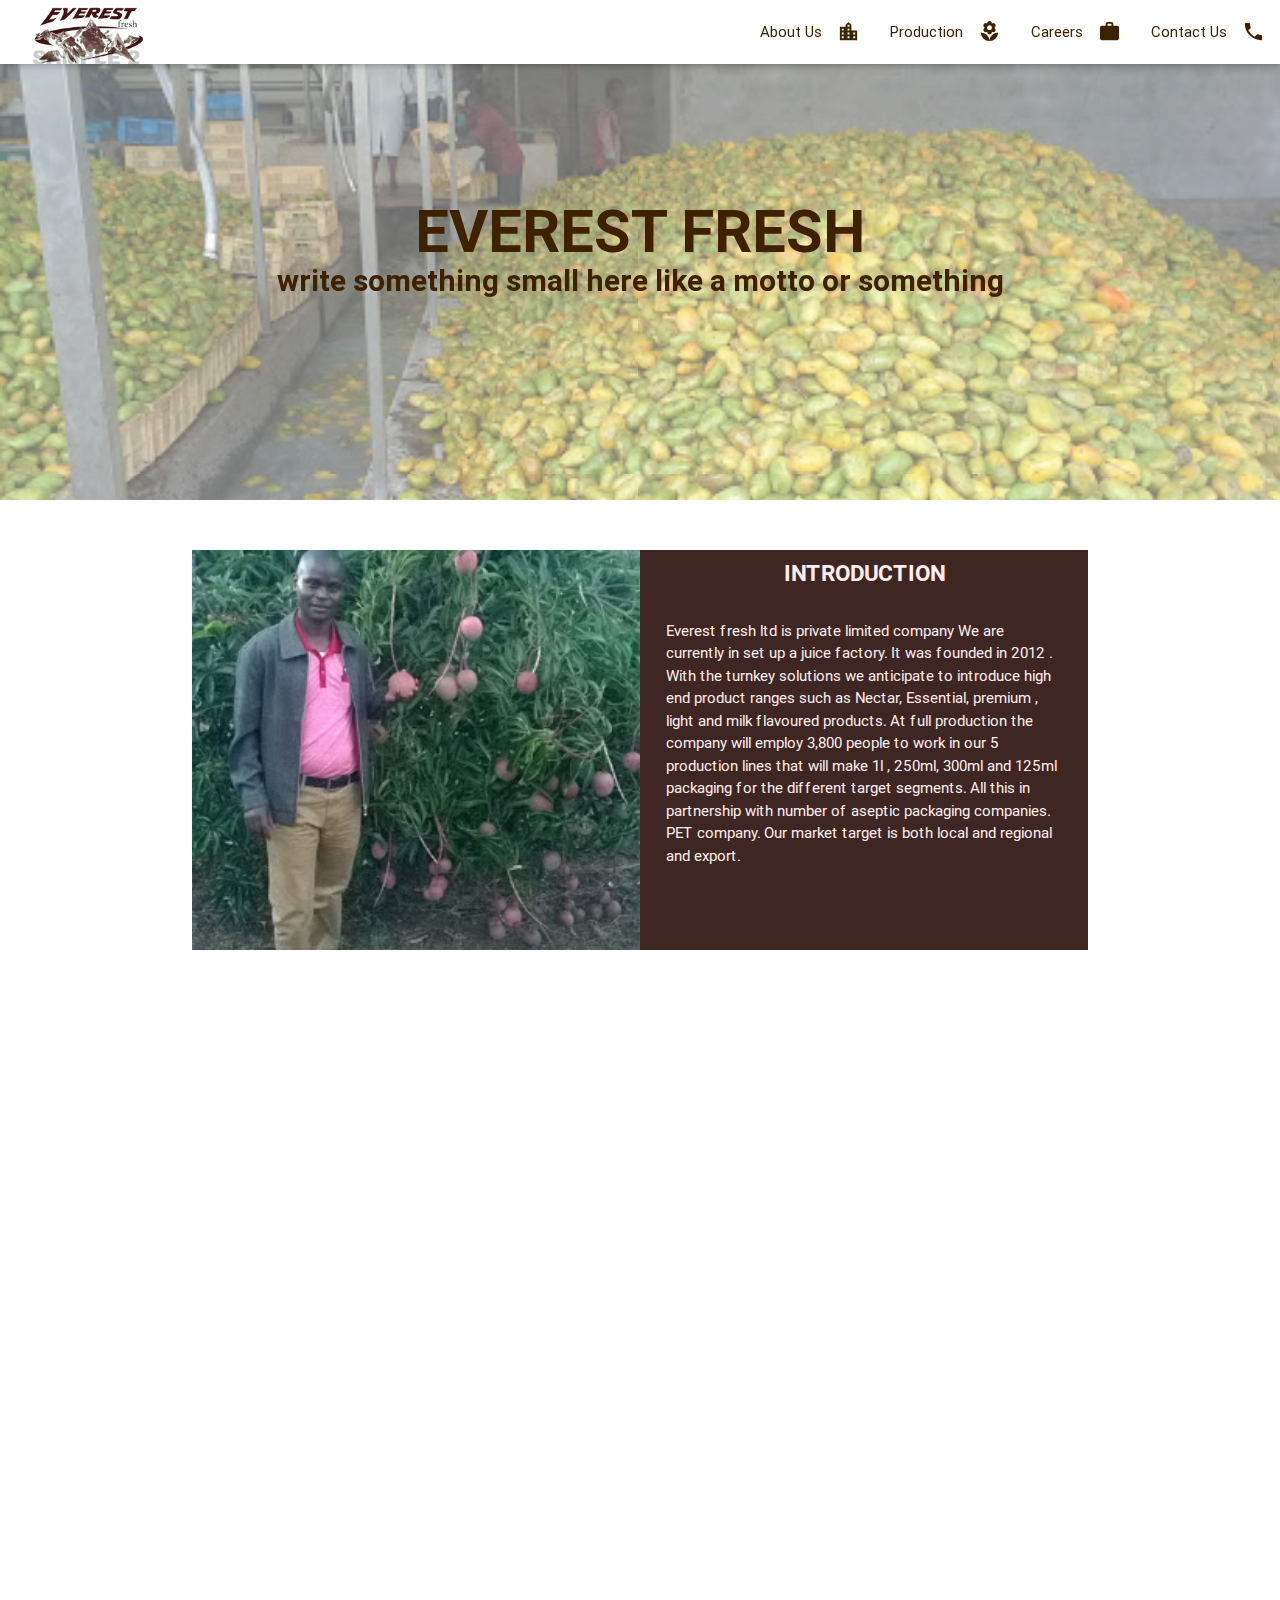
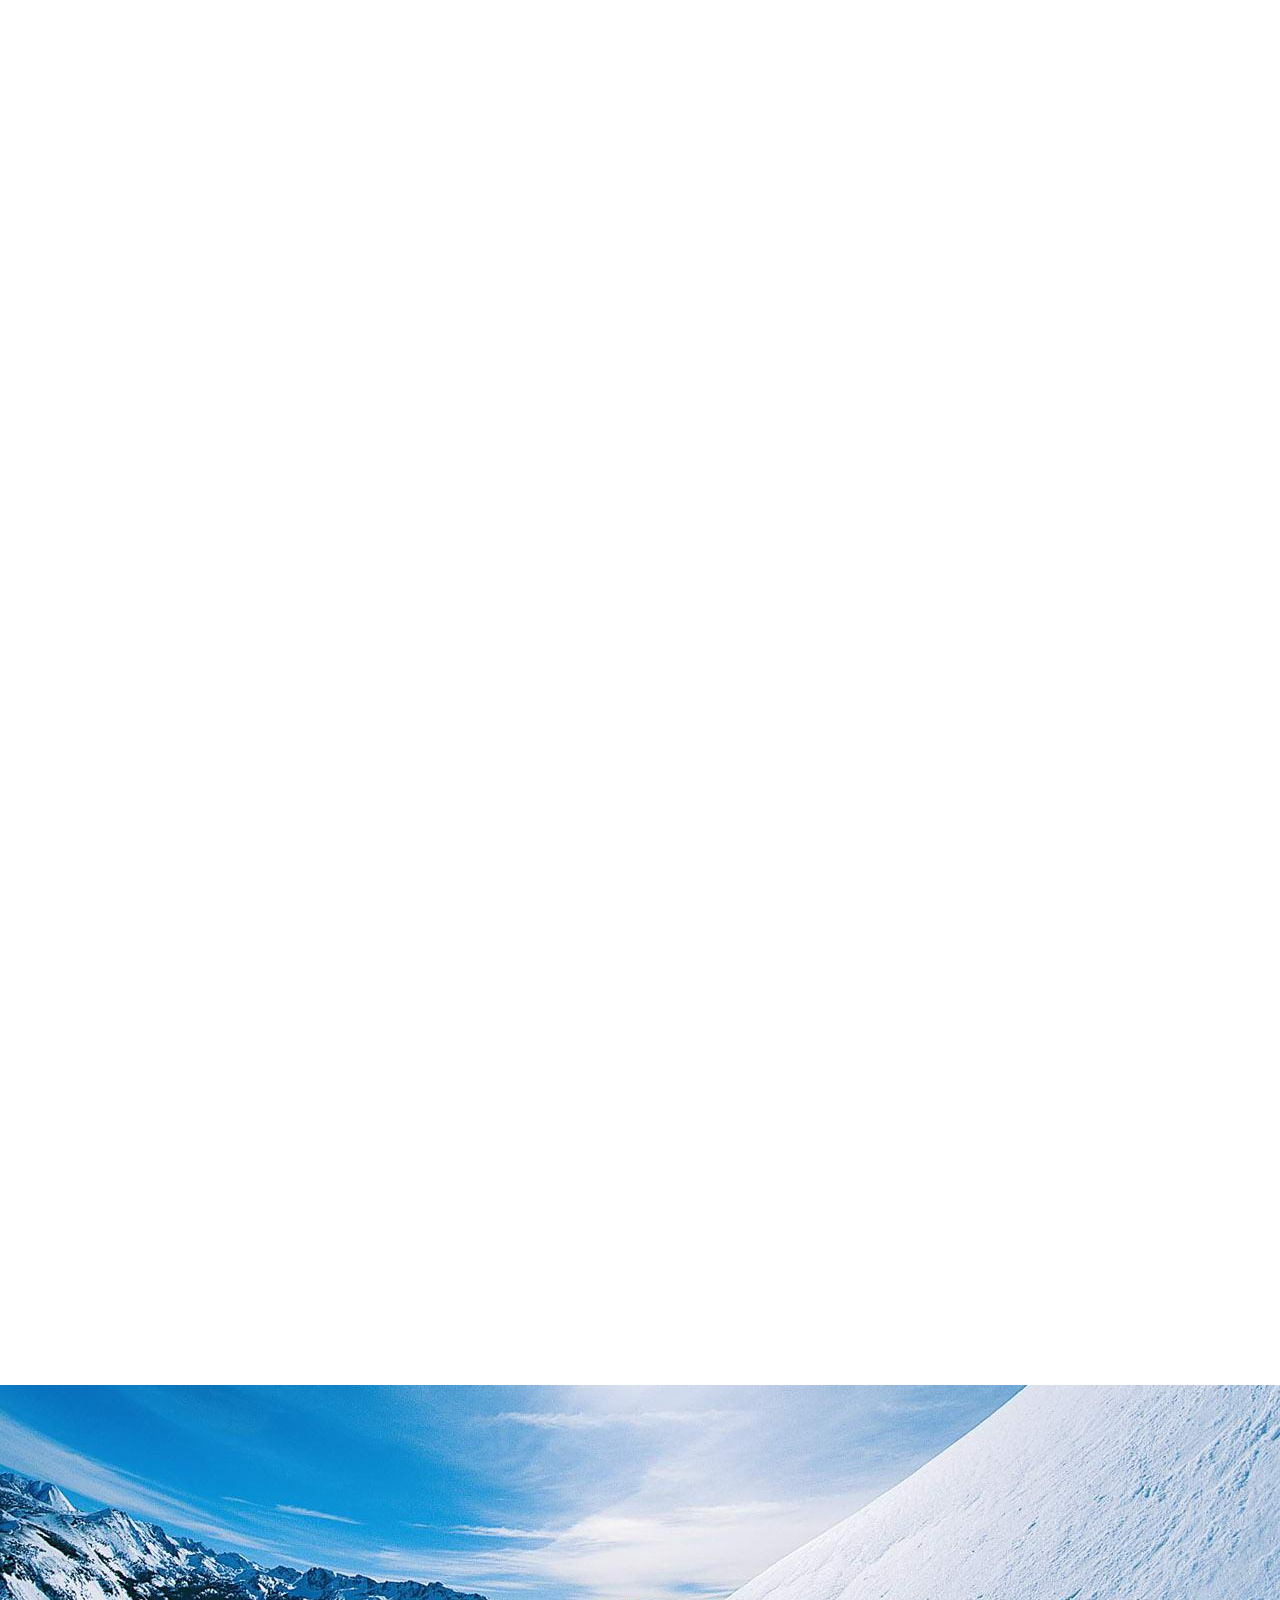
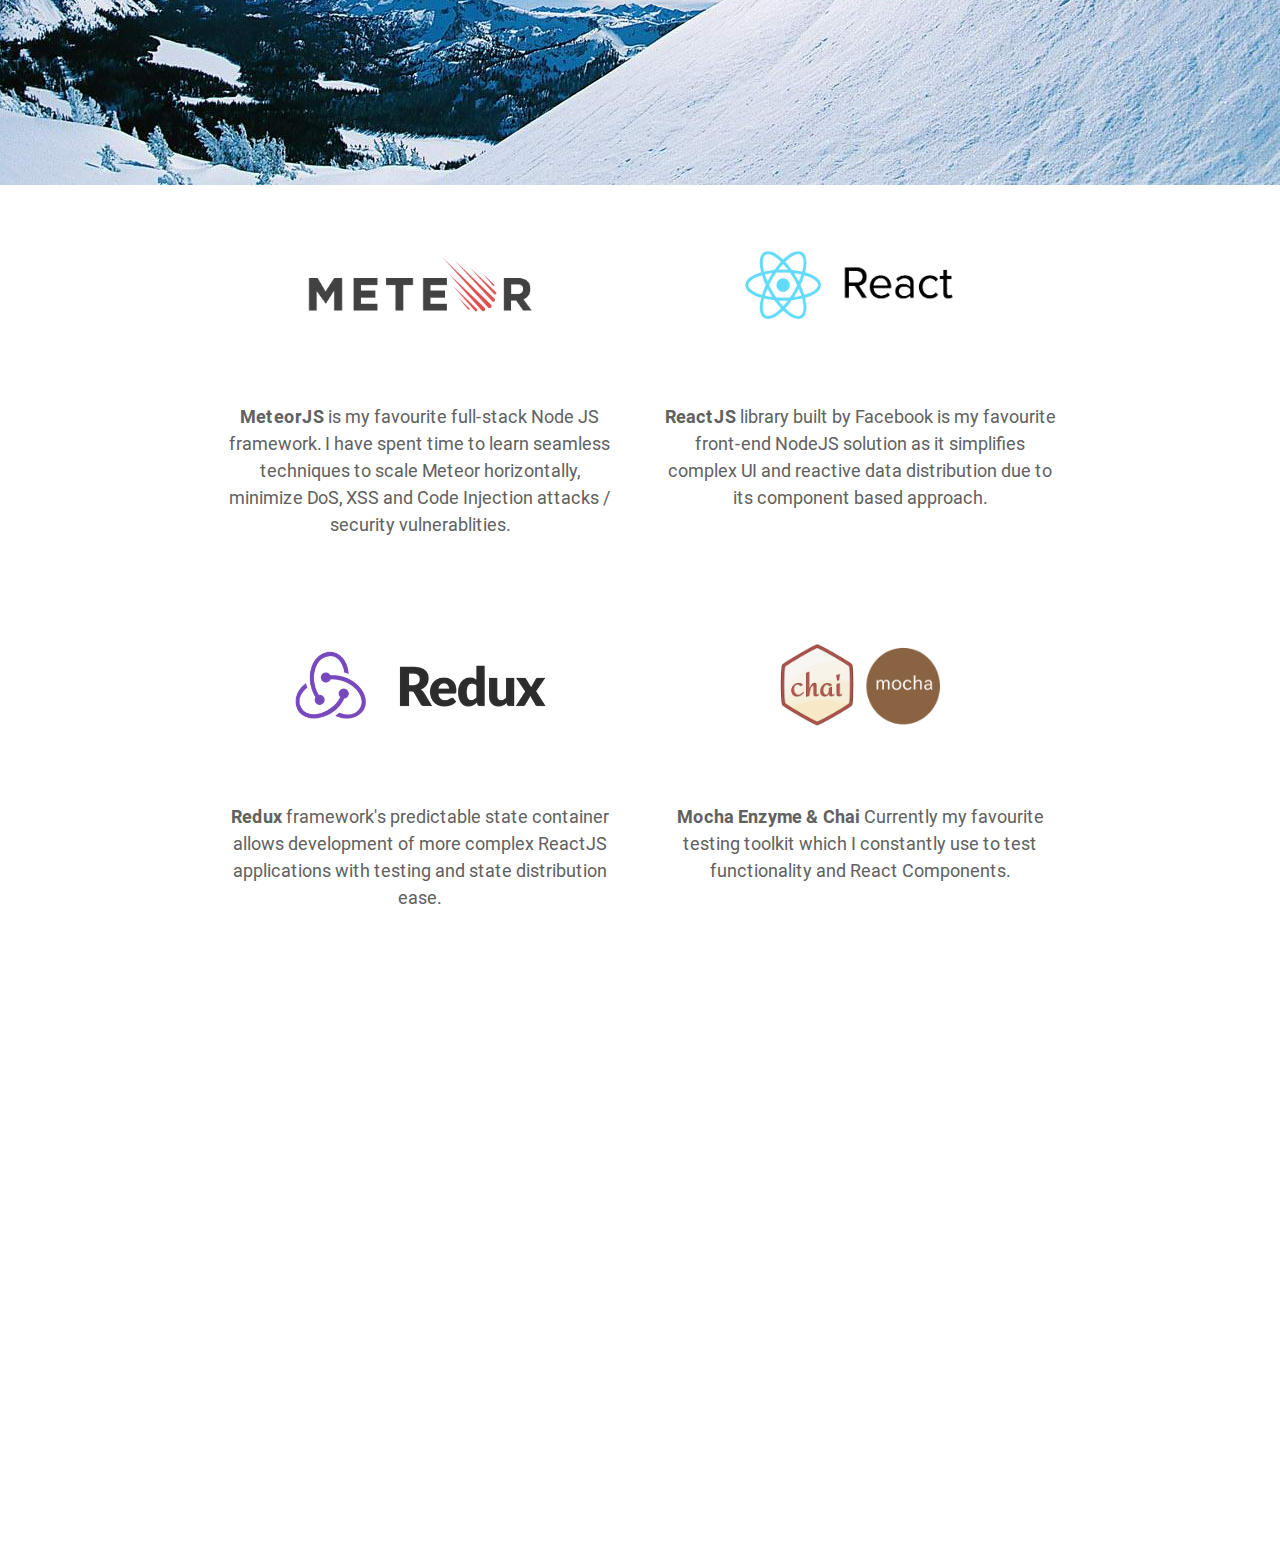
==== projectEverestfresh/index.html @ 2e23683e "fix" ====
<!DOCTYPE html>

<html>
  <head>
    <title>Everest Fresh Project 056</title>
    <meta name="viewport" content="width=device-width, initial-scale=1.0"/>
    <meta http-equiv="Content-Type" content="text/html; charset=UTF-8">
    <meta name="viewport" content="width=device-width, initial-scale=1">
    <meta http-equiv="X-UA-Compatible" content="IE=edge">
    <meta name="msapplication-tap-highlight" content="no">
    <meta name="description" content=" Price Tula K Portfolio of my UI and NodeJS design work ">
    <link href="https://fonts.googleapis.com/icon?family=Material+Icons" rel="stylesheet">
    <link href="https://fonts.googleapis.com/css?family=Dosis:400,800" rel="stylesheet">
    <link type="text/css" rel="stylesheet" href="../css/materialize.css"  media="screen,projection"/>
    <link rel="stylesheet" rel="stylesheet" href="../css/aos.css" media="screen,projection"/>
    <link type="text/css" rel="stylesheet" href="../css/owl.carousel.css" media="screen,projection"/>
    <link type="text/css" rel="stylesheet" href="../font/daniel-fontfacekit/daniel_bold_macroman/stylesheet.css"  media="screen,projection"/>
    <link type="text/css" rel="stylesheet" href="../font/dubtronic/dubtronic_solid_macroman/styles.css"  media="screen,projection"/>
    <link type="text/css" rel="stylesheet" href="../css/customEverest.css"  media="screen,projection"/>
  </head>

  <body>
    <nav class="navbar-fixed">
      <div class="nav-wrapper">
        <a href="#" class="brand-logo"></a>
        <ul id="nav-mobile" class="right hide-on-med-and-down">
          <li>
            <a class="dropdown-button" href="#!" data-activates="dropdown1">
              About Us
              <i class="material-icons right">location_city</i>
            </a>
          </li>
          <li>
            <a class="dropdown-button" href="#!" data-activates="dropdown1">
              Production
              <i class="material-icons right">local_florist</i>
            </a>
          </li>
          <li>
            <a href="#">
              Careers
              <i class="material-icons right">work</i>
            </a>
          </li>
          <li>
            <a href="#">
              Contact Us
              <i class="material-icons right">phone</i>
            </a>
          </li>
        </ul>
      </div>
    </nav>

    <ul id="dropdown1" class="dropdown-content">
      <li><a href="#introduction">Introduction</a></li>
      <li><a href="#mission">Mission</a></li>
      <li><a href="#vision">Vision</a></li>
      <li><a href="#goals">Goals</a></li>
    </ul>

    <ul id="dropdown2" class="dropdown-content">
      <li><a href="#!">Introduction</a></li>
      <li><a href="#!">Mission</a></li>
      <li><a href="#!">Vision</a></li>
      <li><a href="#!">Profile</a></li>
    </ul>

    <div class="parallax-container">
      <div class="parallax">
        <img style='opacity: 0.6;' src="../image/project/everestfresh/20131231_101424.jpg"/>
      </div>

      <div class="center">
        <h1 class="h1_banner" data-aos="fade-zoom-in" data-aos-offset="200" data-aos-easing="ease-in-sine" data-aos-duration="1000">
          </br> </br> </br> EVEREST FRESH
        </h1>

        <h2 class="h1_banner" data-aos="fade-zoom-in" data-aos-offset="200" data-aos-easing="ease-in-sine" data-aos-duration="1500">
          write something small here like a motto or something
        </h2>
      </div>
    </div>

    <div class="row">
      <div class="container">
        <div id='introduction' class="col s12 h_50"></div>

        <div
          data-aos="fade-right" data-aos-offset="300" data-aos-easing="ease-in-out-sine" data-aos-duration="1000"
          style='background-image:url("../image/project/everestfresh/IMG-20160924-WA0006.jpg");'
          class="col s12 m6 h_400 picContainer"
        ></div>

        <div
          data-aos="fade-left" data-aos-offset="300" data-aos-easing="ease-in-out-sine" data-aos-duration="1000"
          class="col s12 m6 h_400 brown darken-4 blocks"
        >
          <h2>
            INTRODUCTION
          </h2>

          <p>
            Everest fresh ltd is  private limited company
            We are currently in set up a juice factory. It was founded in 2012 .
            With the turnkey solutions we anticipate to introduce high end product ranges such as Nectar, Essential, premium , light and milk flavoured products.
            At full production the company will employ 3,800 people to work in our 5 production lines that will make 1l , 250ml, 300ml and 125ml packaging for the different target segments. All this in partnership with number of aseptic packaging companies. PET company.
            Our market target is both local and regional and export.
          </p>
        </div>

        <div id='mission' class="col s12 h_50"></div>

        <div
          data-aos="fade-right" data-aos-offset="300" data-aos-easing="ease-in-out-sine" data-aos-duration="1000"
          class="col s12 m6 h_400 brown darken-4 blocks"
        >
          <h2>
            OUR MISSION STATEMENT
          </h2>

          <p>
            To build a strong long term relationships with our customers and
            clients and provide exceptional customer services by pursuing business
            through innovation and advanced technology.
          </p>
        </div>

        <div
          data-aos="fade-left" data-aos-offset="300" data-aos-easing="ease-in-out-sine" data-aos-duration="1000"
          style='background-image:url("../image/project/everestfresh/IMG-20160924-WA0006.jpg");'
          class="col s12 m6 h_400 picContainer"
        ></div>

        <div id='vision' class="col s12 h_50"></div>

        <div
          data-aos="fade-right" data-aos-offset="300" data-aos-easing="ease-in-out-sine" data-aos-duration="1000"
          style='background-image:url("../image/project/everestfresh/IMG-20160924-WA0006.jpg");'
          class="col s12 m6 h_400 picContainer"
        ></div>

        <div
          data-aos="fade-left" data-aos-offset="300" data-aos-easing="ease-in-out-sine" data-aos-duration="1000"
          class="col s12 m6 h_400 brown darken-4 blocks"
        >
          <h2>
            OUR VISION
          </h2>

          <p>
            Efl stands out to provide quality services that exceeds the expectations
            of our esteemed customers The thread network serves as a unique  framework
            for our roadmap . This is the back bone of our future sustainable and quality development .
          </p>

          <h3>
            CORE VALUES
          </h3>

          <p>
            We believe in treating our customers with respect and faith. We grow
            through creativity, invention and innovation. We integrate honesty ,
            integrity and business ethics into all aspects of our business functioning.
          </p>
        </div>

        <div id='goals' class="col s12 h_50"></div>

        <div
          data-aos="fade-right" data-aos-offset="300" data-aos-easing="ease-in-out-sine" data-aos-duration="1000"
          class="col s12 m6 h_400 brown darken-4 blocks"
        >
          <h2>
            GOALS
          </h2>

          <p>
            Regional expansion in the field of juice  production and develop a
            strong base of key customers. Increase the  and investments of the
            company to proportionately intern dun with fruit production vis our
            growing market. To build good reputation in this field our brand becoming
            key player in the industry.ensuring profitability is achieved.
          </p>
        </div>

        <div
          data-aos="fade-left" data-aos-offset="300" data-aos-easing="ease-in-out-sine" data-aos-duration="1000"
          style='background-image:url("../image/project/everestfresh/IMG-20160924-WA0006.jpg");'
          class="col s12 m6 h_400 picContainer"
        ></div>
      </div>

      <div data-aos="fade-in" data-aos-offset="300" data-aos-easing="ease-in-out-sine" data-aos-duration="1000" class="col s12 h_400">

      </div>

      <div class="col s12"></div>

      <div data-aos="fade-right" data-aos-offset="200" data-aos-easing="ease-in-out-sine" data-aos-duration="1000" class="col s12 m6 l3 green-text text-accent-3 h_200">

        <div class="row">

          <div class="col s12 center">

            <i class="large material-icons med_padding">polymer</i>

          </div>

        </div>

        <div class="row">

          <div class="col s12 center">

            <p class="green-text text-accent-1">Slick User Interfaces built following Google's Material design guidelines.</p>

          </div>

        </div>

      </div>

      <div data-aos="fade-up" data-aos-offset="200" data-aos-easing="ease-in-out-sine" data-aos-duration="1000" class="col s12 m6 l3 green-text text-accent-3 h_200">

        <div class="row">

          <div class="col s12 center">

            <i class="large material-icons med_padding">desktop_mac</i>

          </div>

        </div>

        <div class="row">

          <div class="col s12 center">

            <p class="green-text text-accent-1">Experienced in developing Responsive CSS Layouts that scale according to screen sizes.</p>

          </div>

        </div>

      </div>

      <div data-aos="fade-up" data-aos-offset="200" data-aos-easing="ease-in-out-sine" data-aos-duration="1000" class="col s12 m6 l3 green-text text-accent-3 h_200">

        <div class="row">

          <div class="col s12 center">

            <i class="large material-icons med_padding">phone_android</i>

          </div>

        </div>

        <div class="row">

          <div class="col s12 center">

            <p class="green-text text-accent-1">Elegantly Stacked layouts for Mobile and Tablet PC screen sizes. </p>

          </div>

        </div>

      </div>

      <div data-aos="fade-left" data-aos-offset="200" data-aos-easing="ease-in-out-sine" data-aos-duration="1000" class="col s12 m6 l3 green-text text-accent-3 h_200">

        <div class="row">

          <div class="col s12 center">

            <i class="large material-icons med_padding">contacts</i>

          </div>

        </div>

        <div class="row">

          <div class="col s12 center">

            <p class="green-text text-accent-1">User Interfaces that squeeze down to your Smart Watch. Thats Cool!</p>

          </div>

        </div>

      </div>

    </div>

    <div class="row">

      <div class="parallax-container hf_400">

        <div class="parallax">

          <img src="../image/ski_speed.jpg"/>

        </div>

        <div class="center">

          <h1 class="black-text" data-aos="fade-zoom-in" data-aos-offset="200" data-aos-easing="ease-in-sine" data-aos-duration="1000">

          </br> NodeJS Application Development </br> <i class="large material-icons med_padding">developer_mode</i>

          </h1>

        </div>

      </div>

      <div class="col s12 h_400 white">

        <div class="container">

          <div class="col s12 m6 h_400">

            <div class="col s12 h_200 bigpic" style="background-image:url('../image/meteor.png');"></div>

            <div class="col s12 h_200">
              <p class="center grey-text text-darken-2">
                <b>MeteorJS</b> is my favourite full-stack Node JS framework. I have spent time to learn seamless techniques to scale Meteor horizontally,
                minimize DoS, XSS and Code Injection attacks / security vulnerablities.
              </p>
            </div>

          </div>

          <div class="col s12 m6 h_400">

            <div class="col s12 h_200 bigpic" style="background-image:url('../image/react.png');"></div>

            <div class="col s12 h_200">
              <p class="center grey-text text-darken-2">
                <b>ReactJS</b> library built by Facebook is my favourite front-end NodeJS solution as it simplifies complex UI and reactive data distribution due to its
                component based approach.
              </p>
            </div>

          </div>

          <div class="col s12 m6 h_400">

            <div class="col s12 h_200 bigpic" style="background-image:url('../image/redux.png');"></div>

            <div class="col s12 h_200">
              <p class="center grey-text text-darken-2">
                <b>Redux</b> framework's predictable state container allows development of more complex ReactJS applications with testing
                and state distribution ease.
              </p>
            </div>

          </div>

          <div class="col s12 m6 h_400">

            <div class="col s12 h_200 bigpic" style="background-image:url('../image/chaijs-mocha.png');"></div>

            <div class="col s12 h_200">
              <p class="center grey-text text-darken-2">
                <b>Mocha Enzyme & Chai</b> Currently my favourite testing toolkit which I constantly use to test
              functionality and React Components.
              </p>
            </div>

          </div>

        </div>

      </div>

    </div>

    <div class="row">

      <div class="container">

        <div class="col s12 h_50"></div>

        <div class="col s12 m3 h_200 center" data-aos="zoom-in-up" data-aos-offset="300" data-aos-easing="ease-in-out-quart" data-aos-duration="1000">

          <img src="../image/me.jpg" alt="" class="circle myavatar">

        </div>

        <div class="col s12 m9 amber h_200" data-aos="fade-left" data-aos-offset="300" data-aos-easing="ease-in-out-sine" data-aos-duration="1000">

          <h3 class="more_padding">Hi there !</h3>

          <p class="more_padding">

            Glad you made it! This is a minimal
          </p>

        </div>

        <div class="col s12 h_50"></div>

      </div>

    </div>

    <footer data-aos="fade-in" data-aos-offset="100" data-aos-easing="ease-in-out-sine" data-aos-duration="1000" class="page-footer red accent-3">

      <div class="container">

        <div class="row">

          <div class="col l6 s12">

            <h5 class="white-text">Footer Content</h5>

            <p class="grey-text text-lighten-4">You can use rows and columns here to organize your footer content.</p>

          </div>

        </div>

      </div>

      <div class="footer-copyright">

        <div class="container">

          © 2014 Copyright Text

          <a class="grey-text text-lighten-4 right" href="#!">More Links</a>

        </div>

      </div>

    </footer>

    <script type="text/javascript" src="../js/jquery-2.js"></script>

    <script type="text/javascript" src="../js/materialize.js"></script>

    <script type="text/javascript" src="../js/aos.js"></script>

    <script type="text/javascript" src="../js/init.js"></script>

  </body>

</html>
---- font/daniel-fontfacekit/daniel_bold_macroman/stylesheet.css ----
@font-face {
    font-family: 'danielbold';
    src: url('danielbd-webfont.eot');
    src: url('danielbd-webfont.eot?#iefix') format('embedded-opentype'),
         url('danielbd-webfont.woff') format('woff'),
         url('danielbd-webfont.ttf') format('truetype'),
         url('danielbd-webfont.svg#danielbold') format('svg');
    font-weight: normal;
    font-style: normal;

}
---- font/dubtronic/dubtronic_solid_macroman/styles.css ----
@font-face {
    font-family: 'dubtronicregular';
    src: url('Dubtronic-Solid-webfont.eot');
    src: url('Dubtronic-Solid-webfont.eot?#iefix') format('embedded-opentype'),
         url('Dubtronic-Solid-webfont.woff') format('woff'),
         url('Dubtronic-Solid-webfont.ttf') format('truetype'),
         url('Dubtronic-Solid-webfont.svg#dubtronicregular') format('svg');
    font-weight: normal;
    font-style: normal;

}
---- css/customEverest.css ----
/*
xoxkontrol styling sheet over riding materialize specific.
*/

/*CUSTOM SPECIFIC Design*/
.font_daniel{ font-family: 'danielbold';font-size:3em;font-weight:normal;}

.font_dubtronic{ font-family: 'dubtronicregular';font-size:4em;font-weight:800;}

.font_dosis{ font-family: 'Dosis', sans-serif;font-size:3em;}

.margin{margin:0.8em;}
.padding{padding:0.5em;}
.med_padding{padding:0.1em;}
.more_padding{padding:1em;}
.nopadding{  padding:0%;}

h4, h3, h2, h1{ font-size:4em;margin:0%;font-weight:bold;}
h2{ font-size:2em;}
h3{ font-size:1.5em;}
h4{ font-size:1em;}
p{ font-size:1.2em; }
.blocks h3, .blocks h2, .blocks p {
  padding: 1em;
  padding-top: 0.5em;
  padding-bottom: 0.5em;
  font-size: 1em;
  color: #fee;
}
.blocks h3, .blocks h2 {
  text-align: center;
}
.blocks h2 {
  font-size: 1.5em;
}
.h_50, .h_100, .h_200, .h_300, .h_400, .h_500,
.h_600, .h_700, .h_800, .h_900, .h_1000{ min-height:50px; max-height:50000px; }

.h_100{ min-height:100px; }
.h_200{ min-height:200px; }
.h_300{ min-height:300px; }
.h_400{ min-height:400px; }
.h_500{ min-height:500px; }
.h_600{ min-height:600px; }
.h_700{ min-height:700px; }
.h_800{ min-height:800px; }
.h_900{ min-height:900px; }
.h_1000{ min-height:1000px; }

.hf_100{ height:100px; }
.hf_200{ height:200px; }
.hf_300{ height:300px; }
.hf_400{ height:400px; }

.gorilla {
  background-image:url("../images/gorilla.png");
  background-size:40%;
  background-repeat:no-repeat;
  background-position:50% 20%;
  width:5em;
  height:100%;
}
.bigpic {
  background-size:60%;
  background-repeat:no-repeat;
  background-position:center;
}
.picContainer {
  background-size:100%;
  background-repeat:no-repeat;
  background-position:center;
}
nav {
  background-color: white;
}
nav a.brand-logo {
  background-image:url("../image/project/everestfresh/logo.jpg");
  background-size:70%;
  background-repeat:no-repeat;
  background-position:center;
  width:5.6em;
  height:100%;
}
nav ul li a {
   height:4.25em;
   color: #3e2200;
   font-size: 1em;
}
nav ul li a#icon-only:hover {
   background-color:#dcdeff;
}
nav ul li a .material-icons{
  font-size: 1.5em;
}
ul.dropdown-content li a {
  color: #3e2200;
}
.h1_banner{
  color: #3e2200;
}
.navbar-fixed{
  position:fixed;
}
.myavatar{
  height:180px;
}
.myblackcolor{background-color:#0a0a0a;}
.myopacity{opacity:0.2;}

body{
  overflow-x:hidden;
}

/*TextField  onChange={e => e.stopPropagation()} /> */
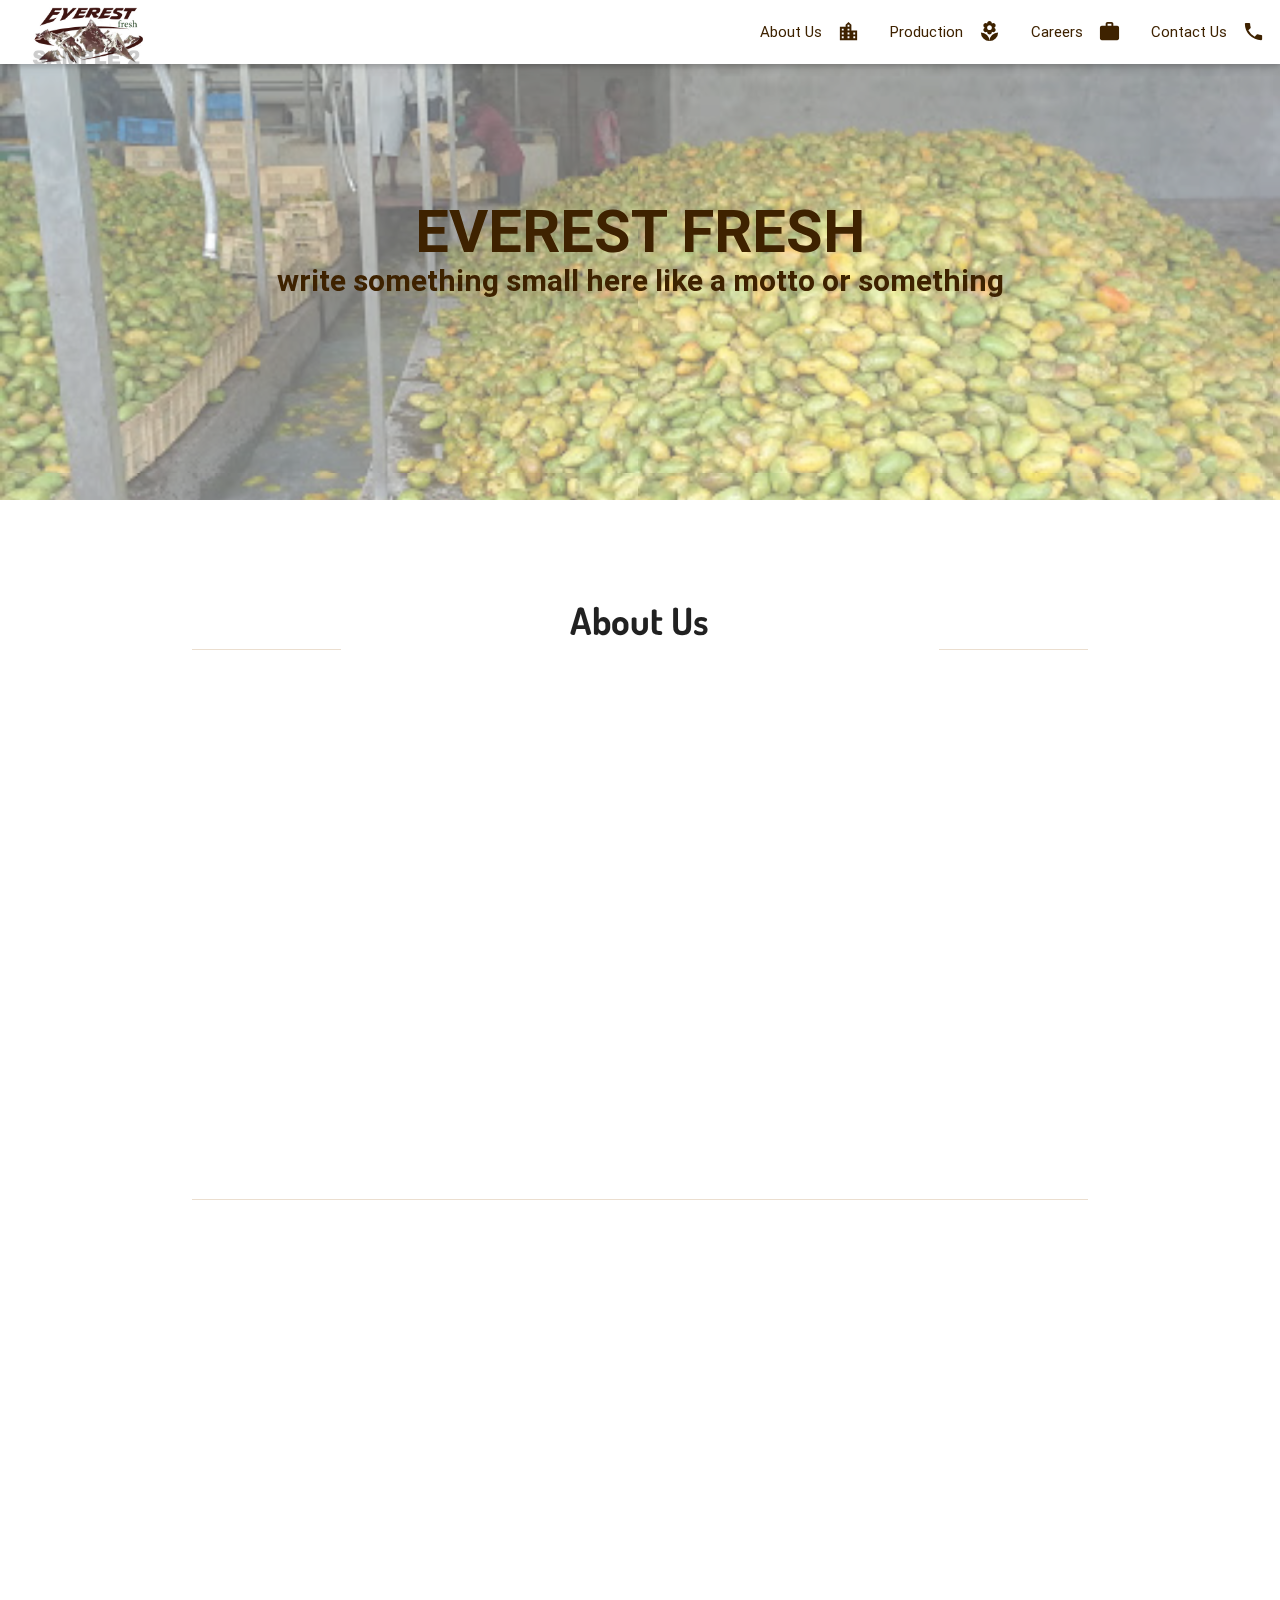
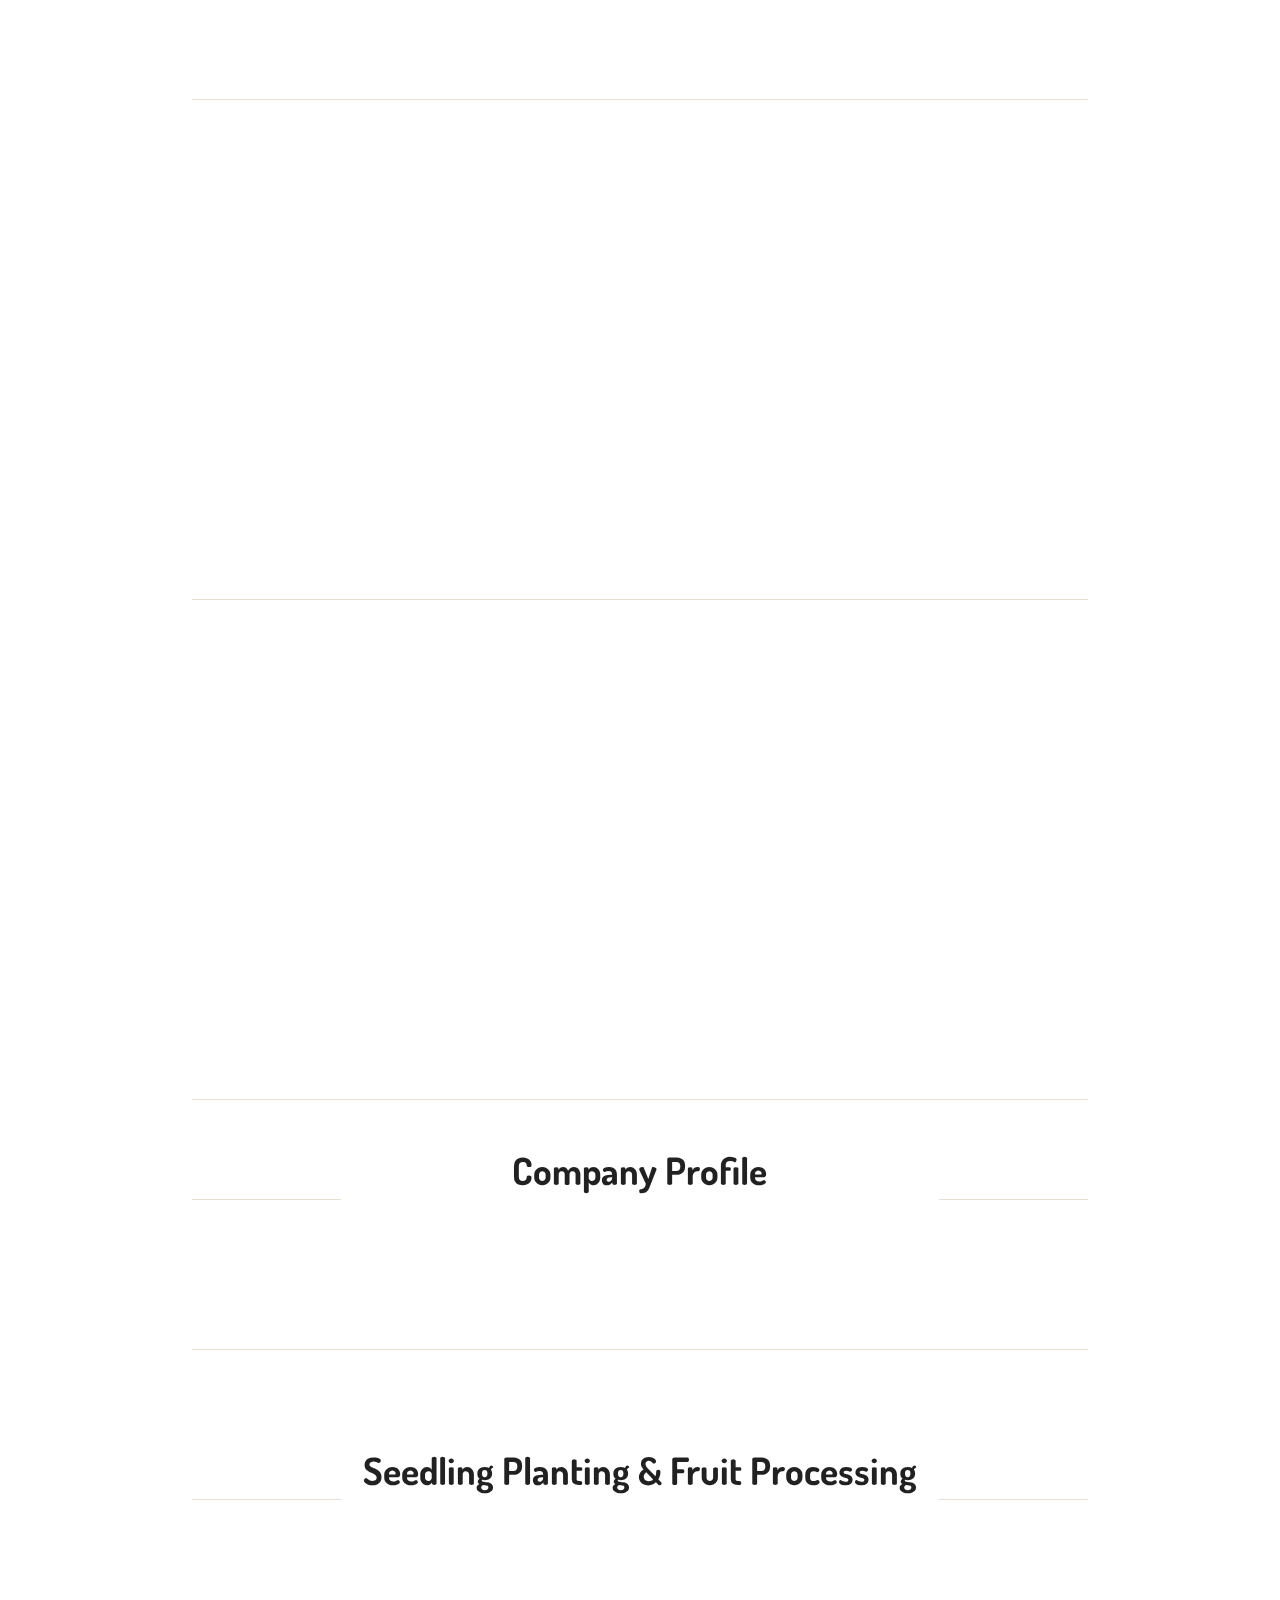
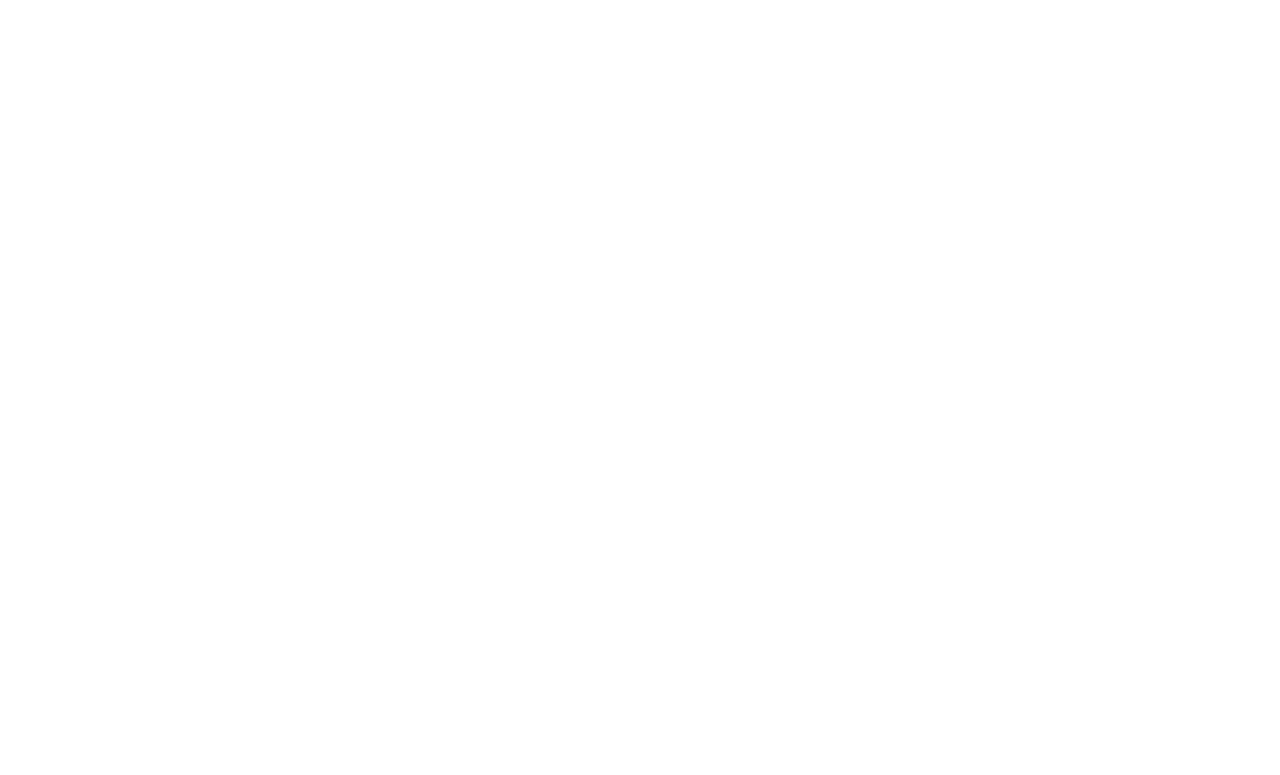
==== commit fce82252: "update" ====
--- a/projectEverestfresh/index.html
+++ b/projectEverestfresh/index.html
@@ -31,7 +31,7 @@
             </a>
           </li>
           <li>
-            <a class="dropdown-button" href="#!" data-activates="dropdown1">
+            <a class="dropdown-button" href="#!" data-activates="dropdown2">
               Production
               <i class="material-icons right">local_florist</i>
             </a>
@@ -57,13 +57,13 @@
       <li><a href="#mission">Mission</a></li>
       <li><a href="#vision">Vision</a></li>
       <li><a href="#goals">Goals</a></li>
+      <li><a href="#!">Profile</a></li>
     </ul>
 
     <ul id="dropdown2" class="dropdown-content">
-      <li><a href="#!">Introduction</a></li>
-      <li><a href="#!">Mission</a></li>
-      <li><a href="#!">Vision</a></li>
-      <li><a href="#!">Profile</a></li>
+      <li><a href="#!">Seedling Planting</a></li>
+      <li><a href="#!">Fruit Processing</a></li>
+      <li><a href="#!">Diet Consultancy</a></li>
     </ul>
 
     <div class="parallax-container">
@@ -84,7 +84,15 @@
 
     <div class="row">
       <div class="container">
-        <div id='introduction' class="col s12 h_50"></div>
+        <div class="col s12 h_100"></div>
+        <div class="col s2 h_50 separator"></div>
+        <div class="col s8">
+          <h2 class="font_dosis center">
+            About Us
+          </h2>
+        </div>
+        <div class="col s2 h_50 separator"></div>
+        <div id="introduction" class="col s12 h_100"></div>
 
         <div
           data-aos="fade-right" data-aos-offset="300" data-aos-easing="ease-in-out-sine" data-aos-duration="1000"
@@ -109,7 +117,8 @@
           </p>
         </div>
 
-        <div id='mission' class="col s12 h_50"></div>
+        <div id='mission' class="col s12 h_50 separator"></div>
+        <div class="col s12 h_50"></div>
 
         <div
           data-aos="fade-right" data-aos-offset="300" data-aos-easing="ease-in-out-sine" data-aos-duration="1000"
@@ -132,7 +141,8 @@
           class="col s12 m6 h_400 picContainer"
         ></div>
 
-        <div id='vision' class="col s12 h_50"></div>
+        <div id='vision' class="col s12 h_50 separator"></div>
+        <div class="col s12 h_50"></div>
 
         <div
           data-aos="fade-right" data-aos-offset="300" data-aos-easing="ease-in-out-sine" data-aos-duration="1000"
@@ -165,7 +175,8 @@
           </p>
         </div>
 
-        <div id='goals' class="col s12 h_50"></div>
+        <div id='goals' class="col s12 h_50 separator"></div>
+        <div class="col s12 h_50"></div>
 
         <div
           data-aos="fade-right" data-aos-offset="300" data-aos-easing="ease-in-out-sine" data-aos-duration="1000"
@@ -189,265 +200,110 @@
           style='background-image:url("../image/project/everestfresh/IMG-20160924-WA0006.jpg");'
           class="col s12 m6 h_400 picContainer"
         ></div>
-      </div>
-
-      <div data-aos="fade-in" data-aos-offset="300" data-aos-easing="ease-in-out-sine" data-aos-duration="1000" class="col s12 h_400">
-
-      </div>
-
-      <div class="col s12"></div>
-
-      <div data-aos="fade-right" data-aos-offset="200" data-aos-easing="ease-in-out-sine" data-aos-duration="1000" class="col s12 m6 l3 green-text text-accent-3 h_200">
-
+
+        <div class="col s12 h_50 separator"></div>
+        <div class="col s12 h_50"></div>
+        <div class="col s2 h_50 separator"></div>
+        <div class="col s8">
+          <h2 class="font_dosis center">
+            Company Profile
+          </h2>
+        </div>
+        <div class="col s2 h_50 separator"></div>
+        <div class="col s12 h_50"></div>
+
+        <div class="col s12 h_100 separator"></div>
+        <div class="col s12 h_100"></div>
+        <div class="col s2 h_50 separator"></div>
+        <div class="col s8">
+          <h2 class="font_dosis center">
+            Seedling Planting & Fruit Processing
+          </h2>
+        </div>
+        <div class="col s2 h_50 separator"></div>
+        <div class="col s12 h_100"></div>
+
+        <div
+          data-aos="fade-right" data-aos-offset="300" data-aos-easing="ease-in-out-sine" data-aos-duration="1000"
+          class="col s12 m4"
+        >
+          <div class="card">
+            <div class="card-image">
+              <img src="../image/project/everestfresh/IMG-20160924-WA0006.jpg">
+              <span class="card-title">Seedling Planting</span>
+            </div>
+            <div class="card-content">
+              <p style="min-height:110px;">
+                Plantation and production of assorted fruits done through sourcing hybrid seedlings...
+              </p>
+            </div>
+            <div class="card-action">
+              <a href="#">Read More</a>
+            </div>
+          </div>
+        </div>
+
+        <div
+          data-aos="fade-up" data-aos-offset="300" data-aos-easing="ease-in-out-sine" data-aos-duration="1000"
+          class="col s12 m4"
+        >
+          <div class="card">
+            <div class="card-image">
+              <img src="../image/project/everestfresh/IMG-20160924-WA0006.jpg">
+              <span class="card-title">Fruit Processing</span>
+            </div>
+            <div class="card-content">
+              <p style="min-height:110px;">
+                Modern technology to process assorted fruits and different healthy diet products without chemical preservatives, artificial sweeteners and colourings...
+              </p>
+            </div>
+            <div class="card-action">
+              <a href="#">Read More</a>
+            </div>
+          </div>
+        </div>
+
+        <div
+          data-aos="fade-left" data-aos-offset="300" data-aos-easing="ease-in-out-sine" data-aos-duration="1000"
+          class="col s12 m4"
+        >
+          <div class="card">
+            <div class="card-image">
+              <img src="../image/project/everestfresh/IMG-20160924-WA0006.jpg">
+              <span class="card-title">Diet Consultancy</span>
+            </div>
+            <div class="card-content">
+              <p style="min-height:110px;">
+                Invested into development of  a nutrient software which should help single person to evaluate income and outcome of energy...
+              </p>
+            </div>
+            <div class="card-action">
+              <a href="#">Read More</a>
+            </div>
+          </div>
+        </div>
+      </div>
+    </div>
+
+    <footer data-aos="fade-in" data-aos-offset="100" data-aos-easing="ease-in-out-sine" data-aos-duration="1000" class="page-footer">
+      <div class="container">
         <div class="row">
-
-          <div class="col s12 center">
-
-            <i class="large material-icons med_padding">polymer</i>
-
+          <div class="col l6 s12">
+            <h5 class="white-text">Footer Content</h5>
+            <p class="grey-text text-lighten-4">You can use rows and columns here to organize your footer content.</p>
           </div>
-
-        </div>
-
-        <div class="row">
-
-          <div class="col s12 center">
-
-            <p class="green-text text-accent-1">Slick User Interfaces built following Google's Material design guidelines.</p>
-
-          </div>
-
-        </div>
-
-      </div>
-
-      <div data-aos="fade-up" data-aos-offset="200" data-aos-easing="ease-in-out-sine" data-aos-duration="1000" class="col s12 m6 l3 green-text text-accent-3 h_200">
-
-        <div class="row">
-
-          <div class="col s12 center">
-
-            <i class="large material-icons med_padding">desktop_mac</i>
-
-          </div>
-
-        </div>
-
-        <div class="row">
-
-          <div class="col s12 center">
-
-            <p class="green-text text-accent-1">Experienced in developing Responsive CSS Layouts that scale according to screen sizes.</p>
-
-          </div>
-
-        </div>
-
-      </div>
-
-      <div data-aos="fade-up" data-aos-offset="200" data-aos-easing="ease-in-out-sine" data-aos-duration="1000" class="col s12 m6 l3 green-text text-accent-3 h_200">
-
-        <div class="row">
-
-          <div class="col s12 center">
-
-            <i class="large material-icons med_padding">phone_android</i>
-
-          </div>
-
-        </div>
-
-        <div class="row">
-
-          <div class="col s12 center">
-
-            <p class="green-text text-accent-1">Elegantly Stacked layouts for Mobile and Tablet PC screen sizes. </p>
-
-          </div>
-
-        </div>
-
-      </div>
-
-      <div data-aos="fade-left" data-aos-offset="200" data-aos-easing="ease-in-out-sine" data-aos-duration="1000" class="col s12 m6 l3 green-text text-accent-3 h_200">
-
-        <div class="row">
-
-          <div class="col s12 center">
-
-            <i class="large material-icons med_padding">contacts</i>
-
-          </div>
-
-        </div>
-
-        <div class="row">
-
-          <div class="col s12 center">
-
-            <p class="green-text text-accent-1">User Interfaces that squeeze down to your Smart Watch. Thats Cool!</p>
-
-          </div>
-
-        </div>
-
-      </div>
-
-    </div>
-
-    <div class="row">
-
-      <div class="parallax-container hf_400">
-
-        <div class="parallax">
-
-          <img src="../image/ski_speed.jpg"/>
-
-        </div>
-
-        <div class="center">
-
-          <h1 class="black-text" data-aos="fade-zoom-in" data-aos-offset="200" data-aos-easing="ease-in-sine" data-aos-duration="1000">
-
-          </br> NodeJS Application Development </br> <i class="large material-icons med_padding">developer_mode</i>
-
-          </h1>
-
-        </div>
-
-      </div>
-
-      <div class="col s12 h_400 white">
-
+        </div>
+      </div>
+    <div class="footer-copyright">
         <div class="container">
-
-          <div class="col s12 m6 h_400">
-
-            <div class="col s12 h_200 bigpic" style="background-image:url('../image/meteor.png');"></div>
-
-            <div class="col s12 h_200">
-              <p class="center grey-text text-darken-2">
-                <b>MeteorJS</b> is my favourite full-stack Node JS framework. I have spent time to learn seamless techniques to scale Meteor horizontally,
-                minimize DoS, XSS and Code Injection attacks / security vulnerablities.
-              </p>
-            </div>
-
-          </div>
-
-          <div class="col s12 m6 h_400">
-
-            <div class="col s12 h_200 bigpic" style="background-image:url('../image/react.png');"></div>
-
-            <div class="col s12 h_200">
-              <p class="center grey-text text-darken-2">
-                <b>ReactJS</b> library built by Facebook is my favourite front-end NodeJS solution as it simplifies complex UI and reactive data distribution due to its
-                component based approach.
-              </p>
-            </div>
-
-          </div>
-
-          <div class="col s12 m6 h_400">
-
-            <div class="col s12 h_200 bigpic" style="background-image:url('../image/redux.png');"></div>
-
-            <div class="col s12 h_200">
-              <p class="center grey-text text-darken-2">
-                <b>Redux</b> framework's predictable state container allows development of more complex ReactJS applications with testing
-                and state distribution ease.
-              </p>
-            </div>
-
-          </div>
-
-          <div class="col s12 m6 h_400">
-
-            <div class="col s12 h_200 bigpic" style="background-image:url('../image/chaijs-mocha.png');"></div>
-
-            <div class="col s12 h_200">
-              <p class="center grey-text text-darken-2">
-                <b>Mocha Enzyme & Chai</b> Currently my favourite testing toolkit which I constantly use to test
-              functionality and React Components.
-              </p>
-            </div>
-
-          </div>
-
-        </div>
-
-      </div>
-
-    </div>
-
-    <div class="row">
-
-      <div class="container">
-
-        <div class="col s12 h_50"></div>
-
-        <div class="col s12 m3 h_200 center" data-aos="zoom-in-up" data-aos-offset="300" data-aos-easing="ease-in-out-quart" data-aos-duration="1000">
-
-          <img src="../image/me.jpg" alt="" class="circle myavatar">
-
-        </div>
-
-        <div class="col s12 m9 amber h_200" data-aos="fade-left" data-aos-offset="300" data-aos-easing="ease-in-out-sine" data-aos-duration="1000">
-
-          <h3 class="more_padding">Hi there !</h3>
-
-          <p class="more_padding">
-
-            Glad you made it! This is a minimal
-          </p>
-
-        </div>
-
-        <div class="col s12 h_50"></div>
-
-      </div>
-
-    </div>
-
-    <footer data-aos="fade-in" data-aos-offset="100" data-aos-easing="ease-in-out-sine" data-aos-duration="1000" class="page-footer red accent-3">
-
-      <div class="container">
-
-        <div class="row">
-
-          <div class="col l6 s12">
-
-            <h5 class="white-text">Footer Content</h5>
-
-            <p class="grey-text text-lighten-4">You can use rows and columns here to organize your footer content.</p>
-
-          </div>
-
-        </div>
-
-      </div>
-
-      <div class="footer-copyright">
-
-        <div class="container">
-
           © 2014 Copyright Text
-
           <a class="grey-text text-lighten-4 right" href="#!">More Links</a>
-
-        </div>
-
-      </div>
-
+        </div>
+      </div>
     </footer>
-
     <script type="text/javascript" src="../js/jquery-2.js"></script>
-
     <script type="text/javascript" src="../js/materialize.js"></script>
-
     <script type="text/javascript" src="../js/aos.js"></script>
-
     <script type="text/javascript" src="../js/init.js"></script>
-
   </body>
-
 </html>
--- a/css/customEverest.css
+++ b/css/customEverest.css
@@ -7,7 +7,7 @@
 
 .font_dubtronic{ font-family: 'dubtronicregular';font-size:4em;font-weight:800;}
 
-.font_dosis{ font-family: 'Dosis', sans-serif;font-size:3em;}
+.font_dosis{ font-family: 'Dosis', sans-serif;font-size:2.5em;}
 
 .margin{margin:0.8em;}
 .padding{padding:0.5em;}
@@ -89,11 +89,15 @@
 nav ul li a#icon-only:hover {
    background-color:#dcdeff;
 }
+nav ul li a#icon-only:hover {
+   background-color:#dcdeff;
+}
 nav ul li a .material-icons{
   font-size: 1.5em;
 }
 ul.dropdown-content li a {
   color: #3e2200;
+  font-size: 0.8em;
 }
 .h1_banner{
   color: #3e2200;
@@ -110,5 +114,18 @@
 body{
   overflow-x:hidden;
 }
+.separator {
+  border-bottom: 1px solid #ebdecf;
+}
+.card-image{
+  max-height: 300px;
+  overflow-y: hidden;
+}
+.card-content p {
+  font-size: 0.9em;
+}
+footer.page-footer {
+  background-color: #6b573f;
+}
 
 /*TextField  onChange={e => e.stopPropagation()} /> */
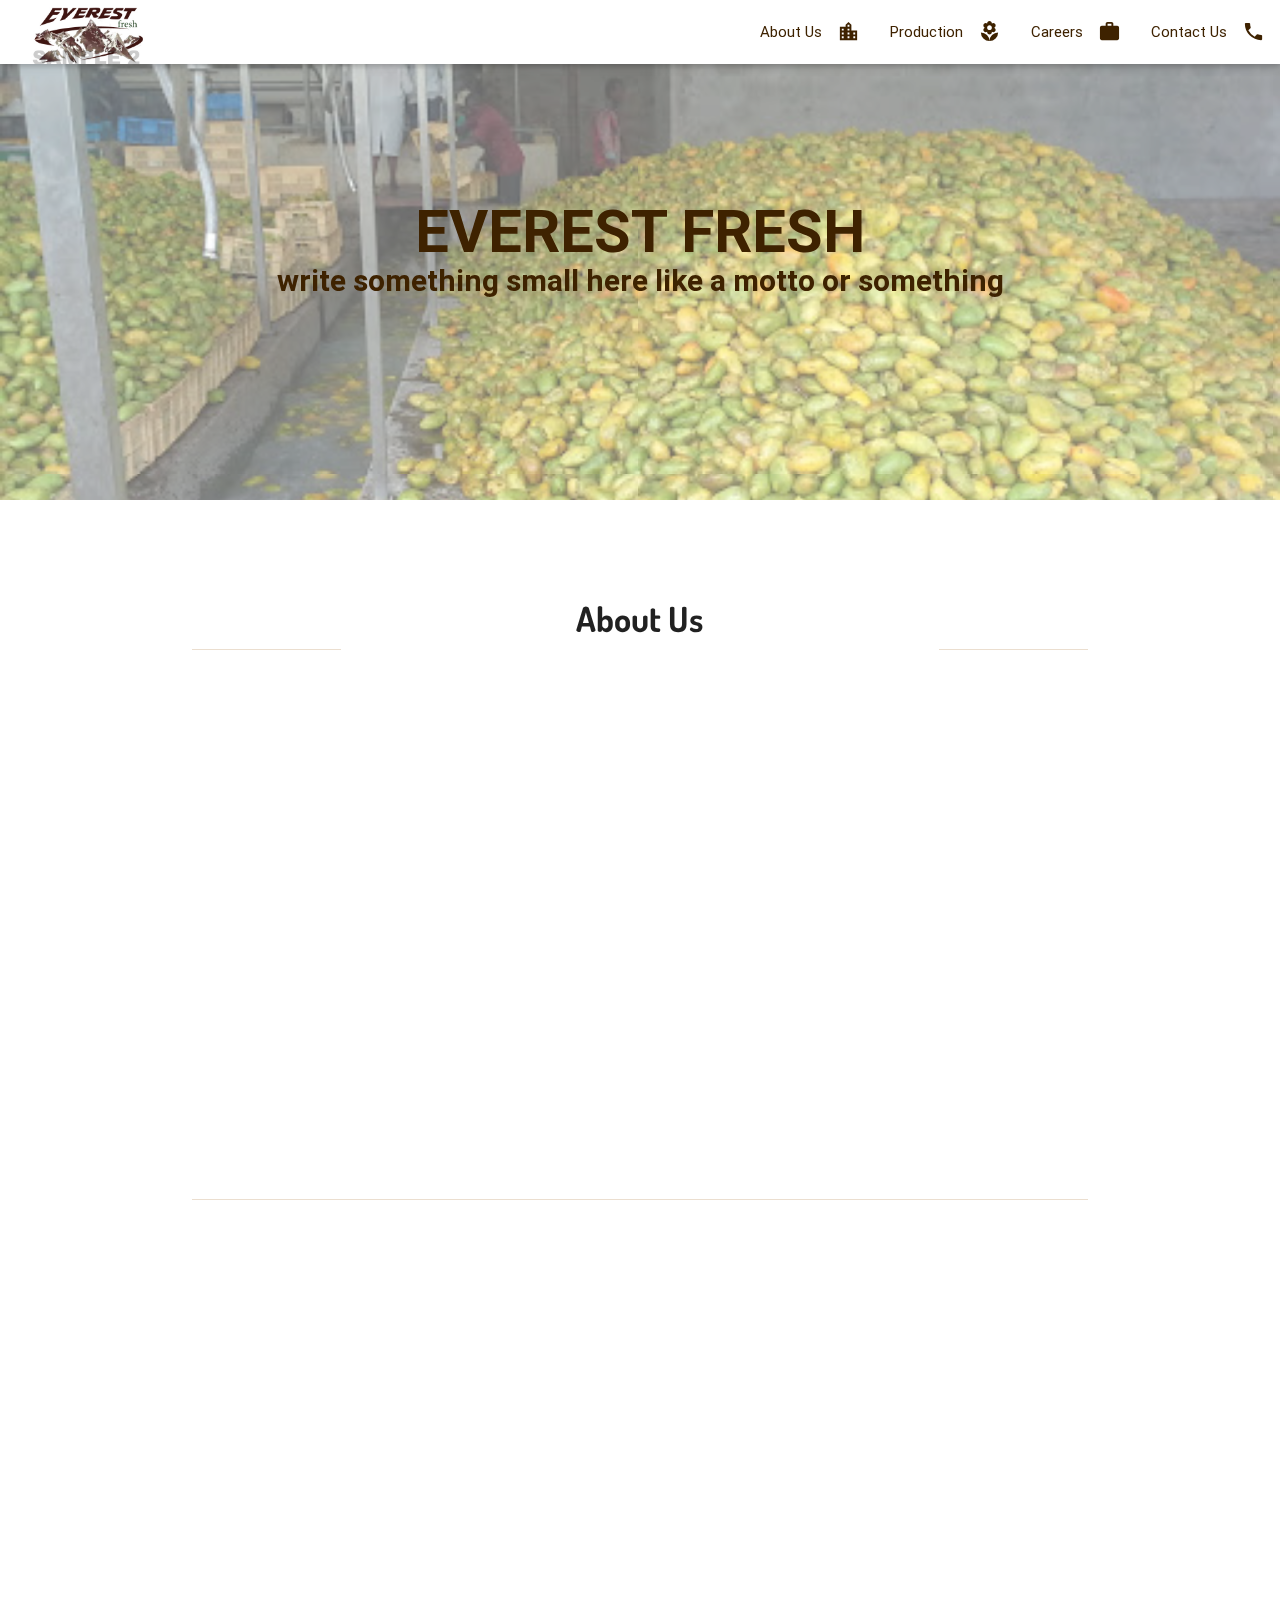
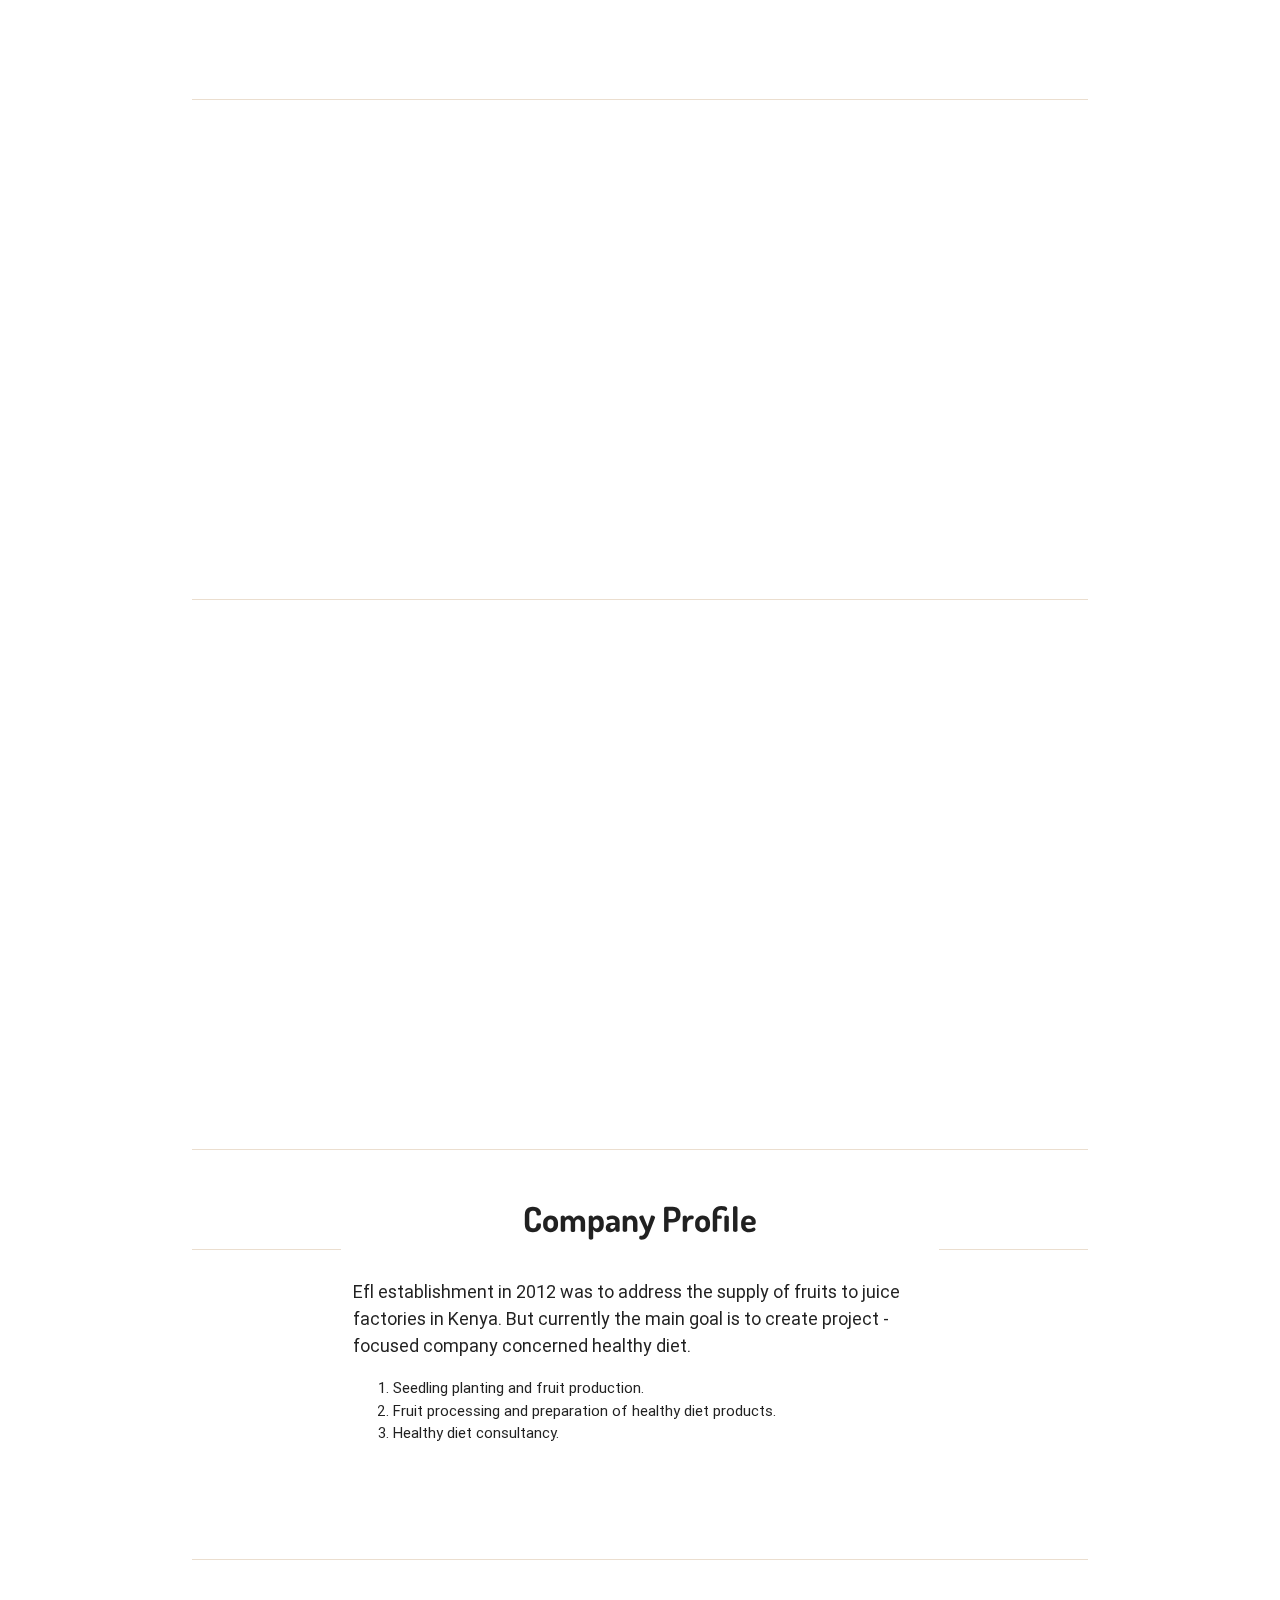
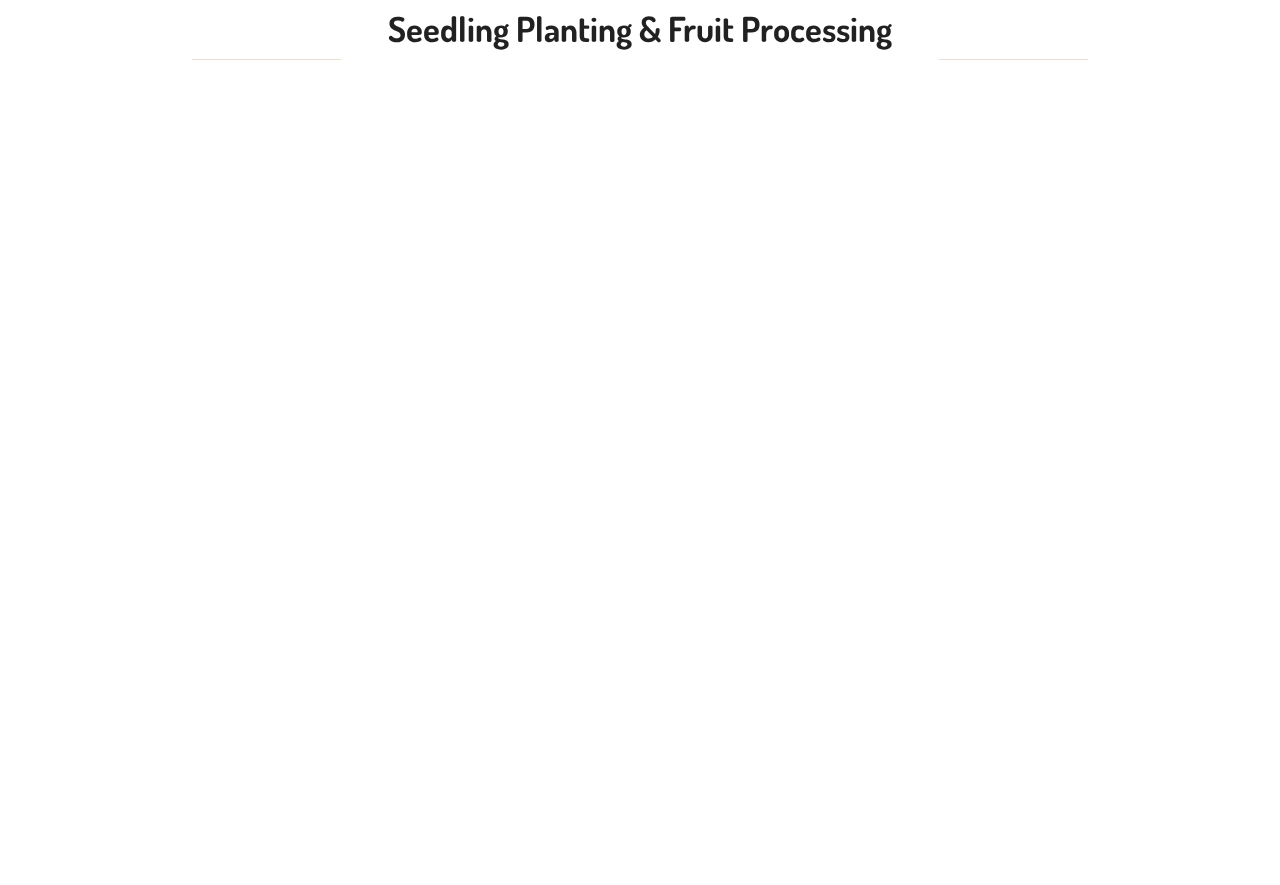
==== commit ced39304: "newer" ====
--- a/projectEverestfresh/index.html
+++ b/projectEverestfresh/index.html
@@ -57,7 +57,7 @@
       <li><a href="#mission">Mission</a></li>
       <li><a href="#vision">Vision</a></li>
       <li><a href="#goals">Goals</a></li>
-      <li><a href="#!">Profile</a></li>
+      <li><a href="#companyprofile">Profile</a></li>
     </ul>
 
     <ul id="dropdown2" class="dropdown-content">
@@ -201,19 +201,32 @@
           class="col s12 m6 h_400 picContainer"
         ></div>
 
-        <div class="col s12 h_50 separator"></div>
+        <div id="companyprofile" class="col s12 h_100 separator"></div>
         <div class="col s12 h_50"></div>
         <div class="col s2 h_50 separator"></div>
         <div class="col s8">
           <h2 class="font_dosis center">
             Company Profile
           </h2>
-        </div>
-        <div class="col s2 h_50 separator"></div>
-        <div class="col s12 h_50"></div>
-
-        <div class="col s12 h_100 separator"></div>
-        <div class="col s12 h_100"></div>
+          </br>
+
+          <p>
+            Efl establishment in 2012 was to address the supply of fruits to juice
+            factories in Kenya. But currently the main goal is to create project -
+            focused company concerned healthy diet.
+          </p>
+
+          <ol>
+            <li>Seedling planting and fruit production.</li>
+            <li>Fruit processing and preparation of healthy diet products.</li>
+            <li>Healthy diet consultancy.</li>
+          </ol>
+        </div>
+        <div class="col s2 h_50 separator"></div>
+        <div class="col s12 h_50"></div>
+
+        <div class="col s12 h_50 separator"></div>
+        <div class="col s12 h_50"></div>
         <div class="col s2 h_50 separator"></div>
         <div class="col s8">
           <h2 class="font_dosis center">
@@ -221,7 +234,7 @@
           </h2>
         </div>
         <div class="col s2 h_50 separator"></div>
-        <div class="col s12 h_100"></div>
+        <div class="col s12 h_50"></div>
 
         <div
           data-aos="fade-right" data-aos-offset="300" data-aos-easing="ease-in-out-sine" data-aos-duration="1000"
--- a/css/customEverest.css
+++ b/css/customEverest.css
@@ -7,7 +7,7 @@
 
 .font_dubtronic{ font-family: 'dubtronicregular';font-size:4em;font-weight:800;}
 
-.font_dosis{ font-family: 'Dosis', sans-serif;font-size:2.5em;}
+.font_dosis{ font-family: 'Dosis', sans-serif;font-size:2.3em;}
 
 .margin{margin:0.8em;}
 .padding{padding:0.5em;}
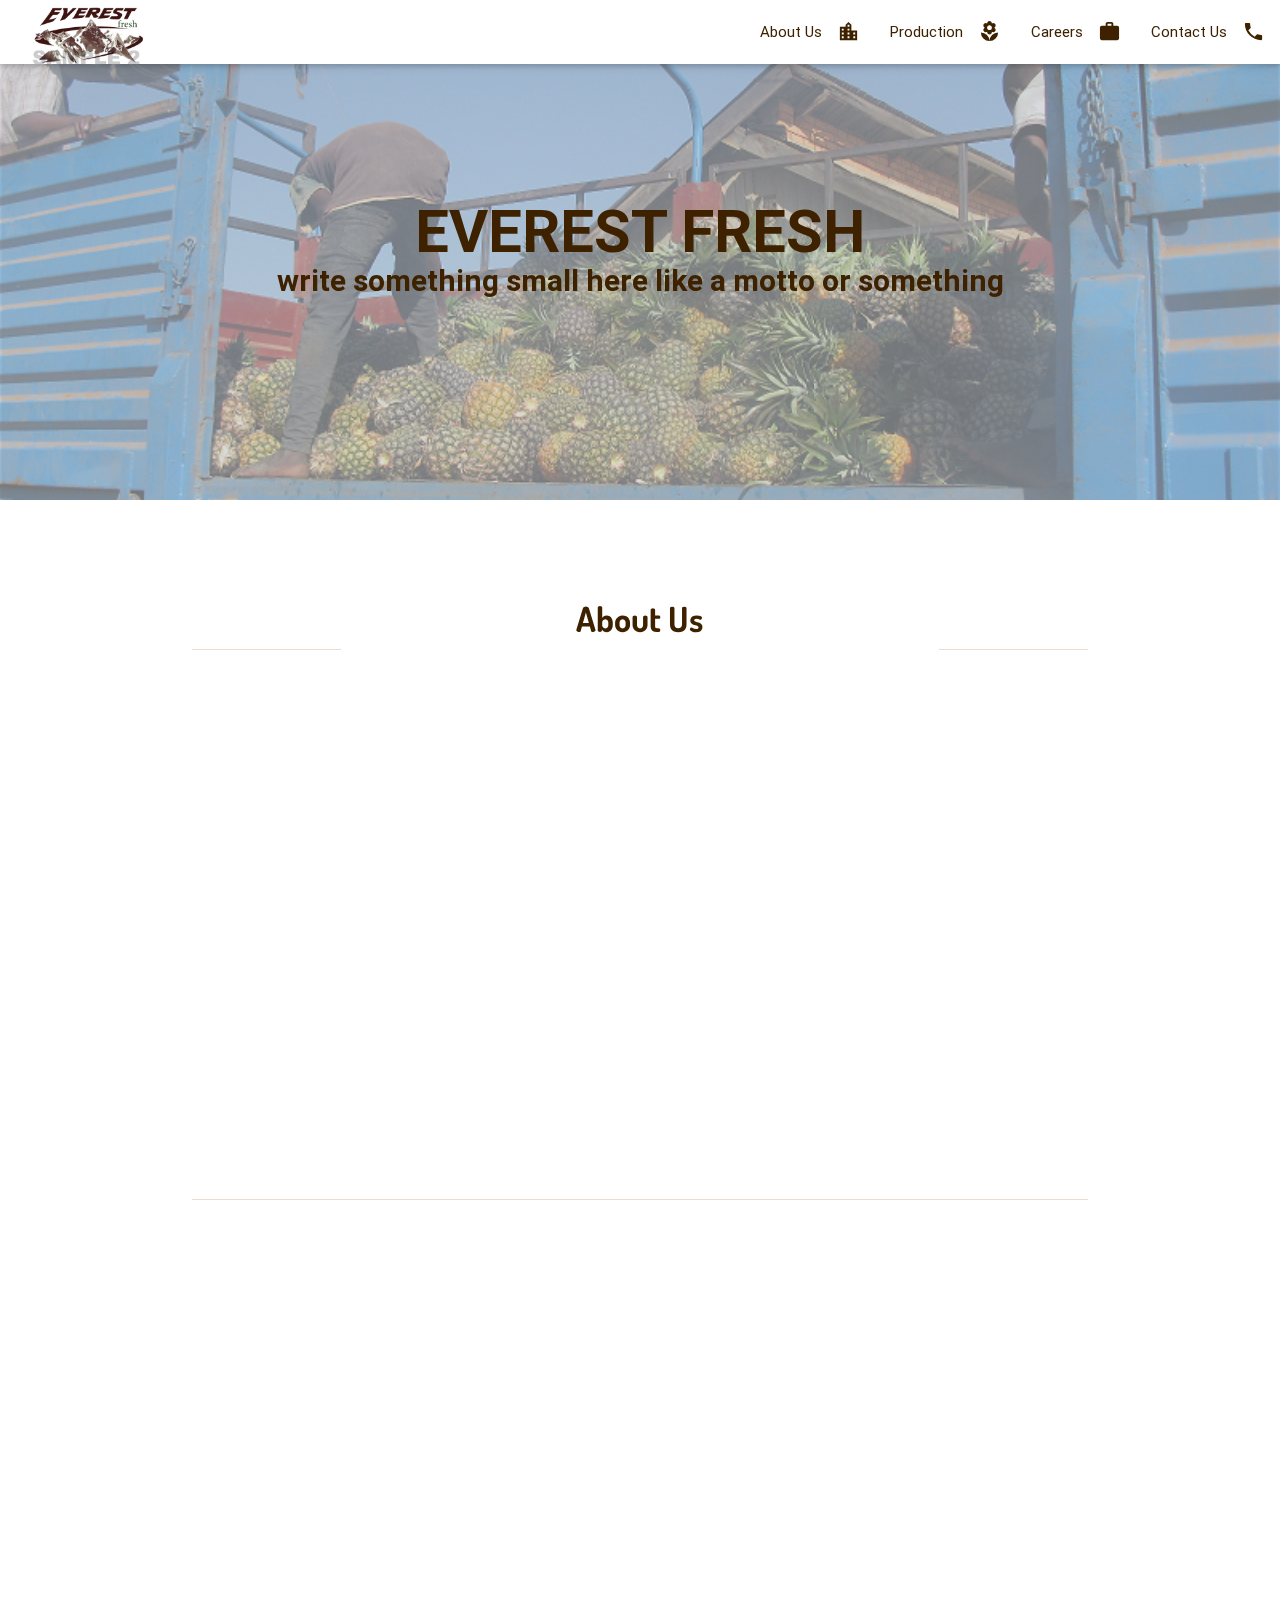
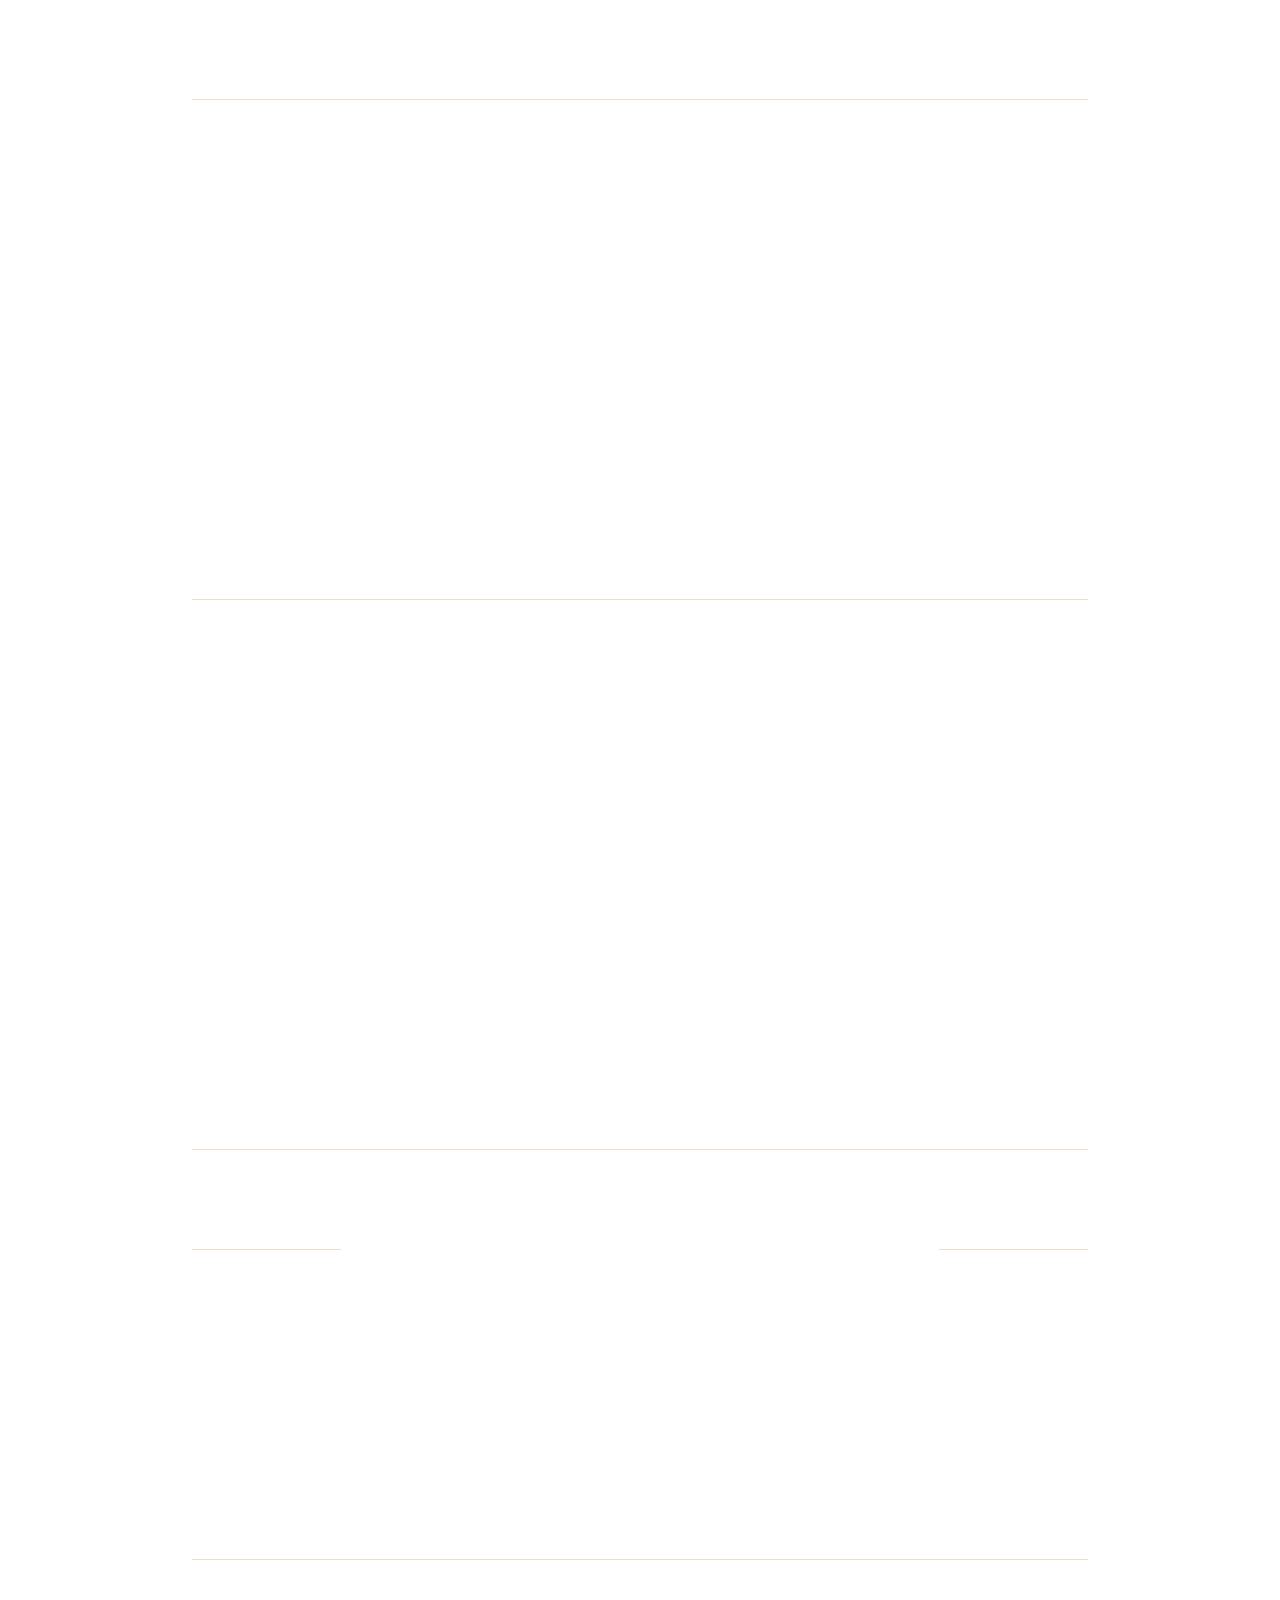
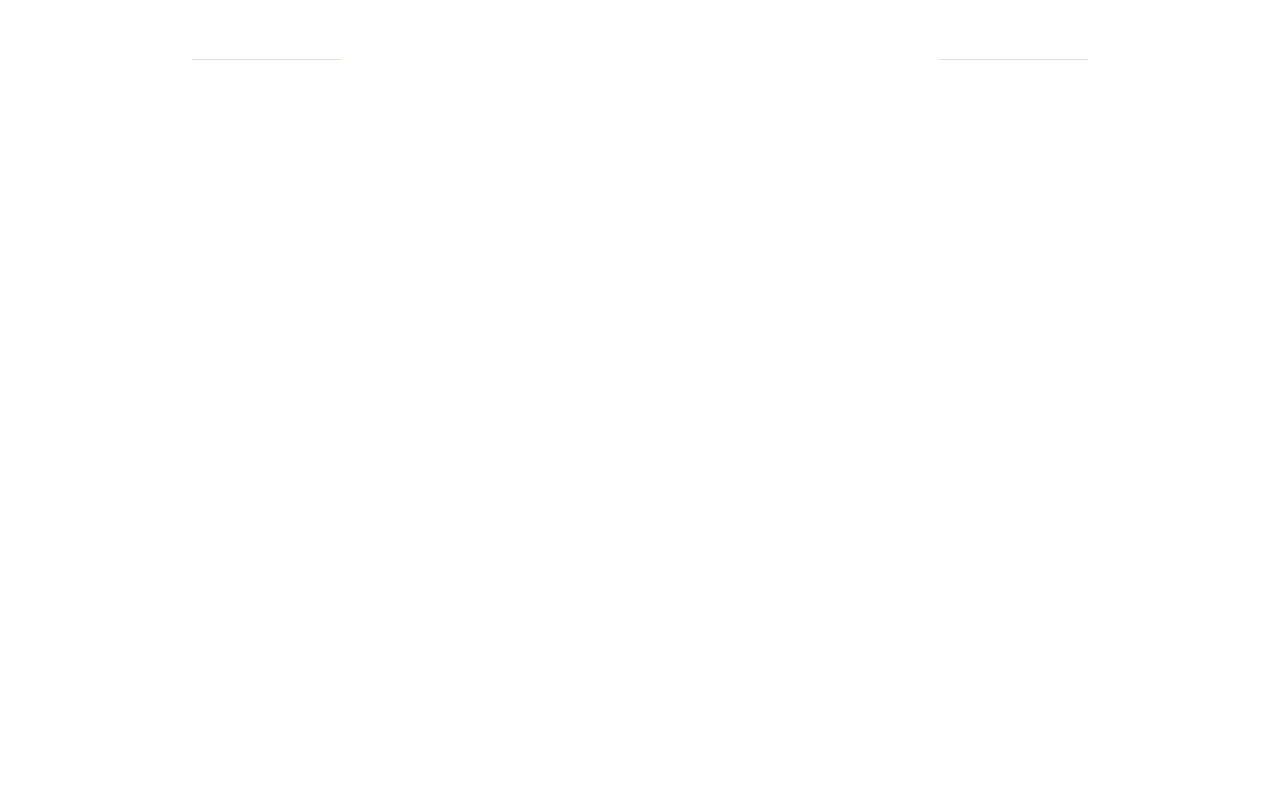
==== commit cbbc3a37: "new steps" ====
--- a/projectEverestfresh/index.html
+++ b/projectEverestfresh/index.html
@@ -37,7 +37,7 @@
             </a>
           </li>
           <li>
-            <a href="#">
+            <a href="careers.html">
               Careers
               <i class="material-icons right">work</i>
             </a>
@@ -53,11 +53,11 @@
     </nav>
 
     <ul id="dropdown1" class="dropdown-content">
-      <li><a href="#introduction">Introduction</a></li>
-      <li><a href="#mission">Mission</a></li>
-      <li><a href="#vision">Vision</a></li>
-      <li><a href="#goals">Goals</a></li>
-      <li><a href="#companyprofile">Profile</a></li>
+      <li><a class="smoothScroll" href="#introduction">Introduction</a></li>
+      <li><a class="smoothScroll" href="#mission">Mission</a></li>
+      <li><a class="smoothScroll" href="#vision">Vision</a></li>
+      <li><a class="smoothScroll" href="#goals">Goals</a></li>
+      <li><a class="smoothScroll" href="#companyprofile">Profile</a></li>
     </ul>
 
     <ul id="dropdown2" class="dropdown-content">
@@ -68,7 +68,7 @@
 
     <div class="parallax-container">
       <div class="parallax">
-        <img style='opacity: 0.6;' src="../image/project/everestfresh/20131231_101424.jpg"/>
+        <img style='opacity: 0.6;' src="../image/project/everestfresh/truck_fruits.png"/>
       </div>
 
       <div class="center">
@@ -97,12 +97,12 @@
         <div
           data-aos="fade-right" data-aos-offset="300" data-aos-easing="ease-in-out-sine" data-aos-duration="1000"
           style='background-image:url("../image/project/everestfresh/IMG-20160924-WA0006.jpg");'
-          class="col s12 m6 h_400 picContainer"
+          class="col s12 m12 l6 h_400 picContainer"
         ></div>
 
         <div
           data-aos="fade-left" data-aos-offset="300" data-aos-easing="ease-in-out-sine" data-aos-duration="1000"
-          class="col s12 m6 h_400 brown darken-4 blocks"
+          class="col s12 m12 l6 h_400 brown darken-4 blocks"
         >
           <h2>
             INTRODUCTION
@@ -122,7 +122,7 @@
 
         <div
           data-aos="fade-right" data-aos-offset="300" data-aos-easing="ease-in-out-sine" data-aos-duration="1000"
-          class="col s12 m6 h_400 brown darken-4 blocks"
+          class="col s12 m12 l6 h_400 brown darken-4 blocks"
         >
           <h2>
             OUR MISSION STATEMENT
@@ -137,8 +137,8 @@
 
         <div
           data-aos="fade-left" data-aos-offset="300" data-aos-easing="ease-in-out-sine" data-aos-duration="1000"
-          style='background-image:url("../image/project/everestfresh/IMG-20160924-WA0006.jpg");'
-          class="col s12 m6 h_400 picContainer"
+          style='background-image:url("../image/project/everestfresh/IMG_3135.JPG");'
+          class="col s12 m12 l6 h_400 picContainer"
         ></div>
 
         <div id='vision' class="col s12 h_50 separator"></div>
@@ -146,13 +146,13 @@
 
         <div
           data-aos="fade-right" data-aos-offset="300" data-aos-easing="ease-in-out-sine" data-aos-duration="1000"
-          style='background-image:url("../image/project/everestfresh/IMG-20160924-WA0006.jpg");'
-          class="col s12 m6 h_400 picContainer"
+          style='background-image:url("../image/project/everestfresh/IMG_9022.JPG");'
+          class="col s12 m12 l6 h_400 picContainer"
         ></div>
 
         <div
           data-aos="fade-left" data-aos-offset="300" data-aos-easing="ease-in-out-sine" data-aos-duration="1000"
-          class="col s12 m6 h_400 brown darken-4 blocks"
+          class="col s12 m12 l6 h_400 brown darken-4 blocks"
         >
           <h2>
             OUR VISION
@@ -180,7 +180,7 @@
 
         <div
           data-aos="fade-right" data-aos-offset="300" data-aos-easing="ease-in-out-sine" data-aos-duration="1000"
-          class="col s12 m6 h_400 brown darken-4 blocks"
+          class="col s12 m12 l6 h_400 brown darken-4 blocks"
         >
           <h2>
             GOALS
@@ -197,14 +197,17 @@
 
         <div
           data-aos="fade-left" data-aos-offset="300" data-aos-easing="ease-in-out-sine" data-aos-duration="1000"
-          style='background-image:url("../image/project/everestfresh/IMG-20160924-WA0006.jpg");'
-          class="col s12 m6 h_400 picContainer"
+          style='background-image:url("../image/project/everestfresh/IMG_9001.JPG");'
+          class="col s12 m12 l6 h_400 picContainer"
         ></div>
 
         <div id="companyprofile" class="col s12 h_100 separator"></div>
         <div class="col s12 h_50"></div>
         <div class="col s2 h_50 separator"></div>
-        <div class="col s8">
+        <div
+          data-aos="fade-up" data-aos-offset="300" data-aos-easing="ease-in-out-sine" data-aos-duration="1000"
+          class="col s8"
+        >
           <h2 class="font_dosis center">
             Company Profile
           </h2>
@@ -228,7 +231,10 @@
         <div class="col s12 h_50 separator"></div>
         <div class="col s12 h_50"></div>
         <div class="col s2 h_50 separator"></div>
-        <div class="col s8">
+        <div
+          data-aos="fade-up" data-aos-offset="300" data-aos-easing="ease-in-out-sine" data-aos-duration="1000"
+          class="col s8"
+        >
           <h2 class="font_dosis center">
             Seedling Planting & Fruit Processing
           </h2>
@@ -238,11 +244,11 @@
 
         <div
           data-aos="fade-right" data-aos-offset="300" data-aos-easing="ease-in-out-sine" data-aos-duration="1000"
-          class="col s12 m4"
+          class="col s12 m12 l4"
         >
           <div class="card">
             <div class="card-image">
-              <img src="../image/project/everestfresh/IMG-20160924-WA0006.jpg">
+              <img src="../image/project/everestfresh/20130907_153242.jpg">
               <span class="card-title">Seedling Planting</span>
             </div>
             <div class="card-content">
@@ -258,11 +264,11 @@
 
         <div
           data-aos="fade-up" data-aos-offset="300" data-aos-easing="ease-in-out-sine" data-aos-duration="1000"
-          class="col s12 m4"
+          class="col s12 m12 l4"
         >
           <div class="card">
             <div class="card-image">
-              <img src="../image/project/everestfresh/IMG-20160924-WA0006.jpg">
+              <img src="../image/project/everestfresh/20130909_161856.jpg">
               <span class="card-title">Fruit Processing</span>
             </div>
             <div class="card-content">
@@ -278,11 +284,11 @@
 
         <div
           data-aos="fade-left" data-aos-offset="300" data-aos-easing="ease-in-out-sine" data-aos-duration="1000"
-          class="col s12 m4"
+          class="col s12 m12 l4"
         >
           <div class="card">
             <div class="card-image">
-              <img src="../image/project/everestfresh/IMG-20160924-WA0006.jpg">
+              <img src="../image/project/everestfresh/20131231_101421.jpg">
               <span class="card-title">Diet Consultancy</span>
             </div>
             <div class="card-content">
@@ -309,11 +315,12 @@
       </div>
     <div class="footer-copyright">
         <div class="container">
-          © 2014 Copyright Text
+          © 2017 Copyright
           <a class="grey-text text-lighten-4 right" href="#!">More Links</a>
         </div>
       </div>
     </footer>
+
     <script type="text/javascript" src="../js/jquery-2.js"></script>
     <script type="text/javascript" src="../js/materialize.js"></script>
     <script type="text/javascript" src="../js/aos.js"></script>
--- a/css/customEverest.css
+++ b/css/customEverest.css
@@ -66,7 +66,7 @@
   background-position:center;
 }
 .picContainer {
-  background-size:100%;
+  background-size:cover;
   background-repeat:no-repeat;
   background-position:center;
 }
@@ -99,7 +99,7 @@
   color: #3e2200;
   font-size: 0.8em;
 }
-.h1_banner{
+.h1_banner, h2, p, ol{
   color: #3e2200;
 }
 .navbar-fixed{
@@ -128,4 +128,12 @@
   background-color: #6b573f;
 }
 
+.parallaxCareer-container {
+  height: 600px;
+  overflow: hidden;
+}
+
+#career{
+  background-color: white;
+}
 /*TextField  onChange={e => e.stopPropagation()} /> */
